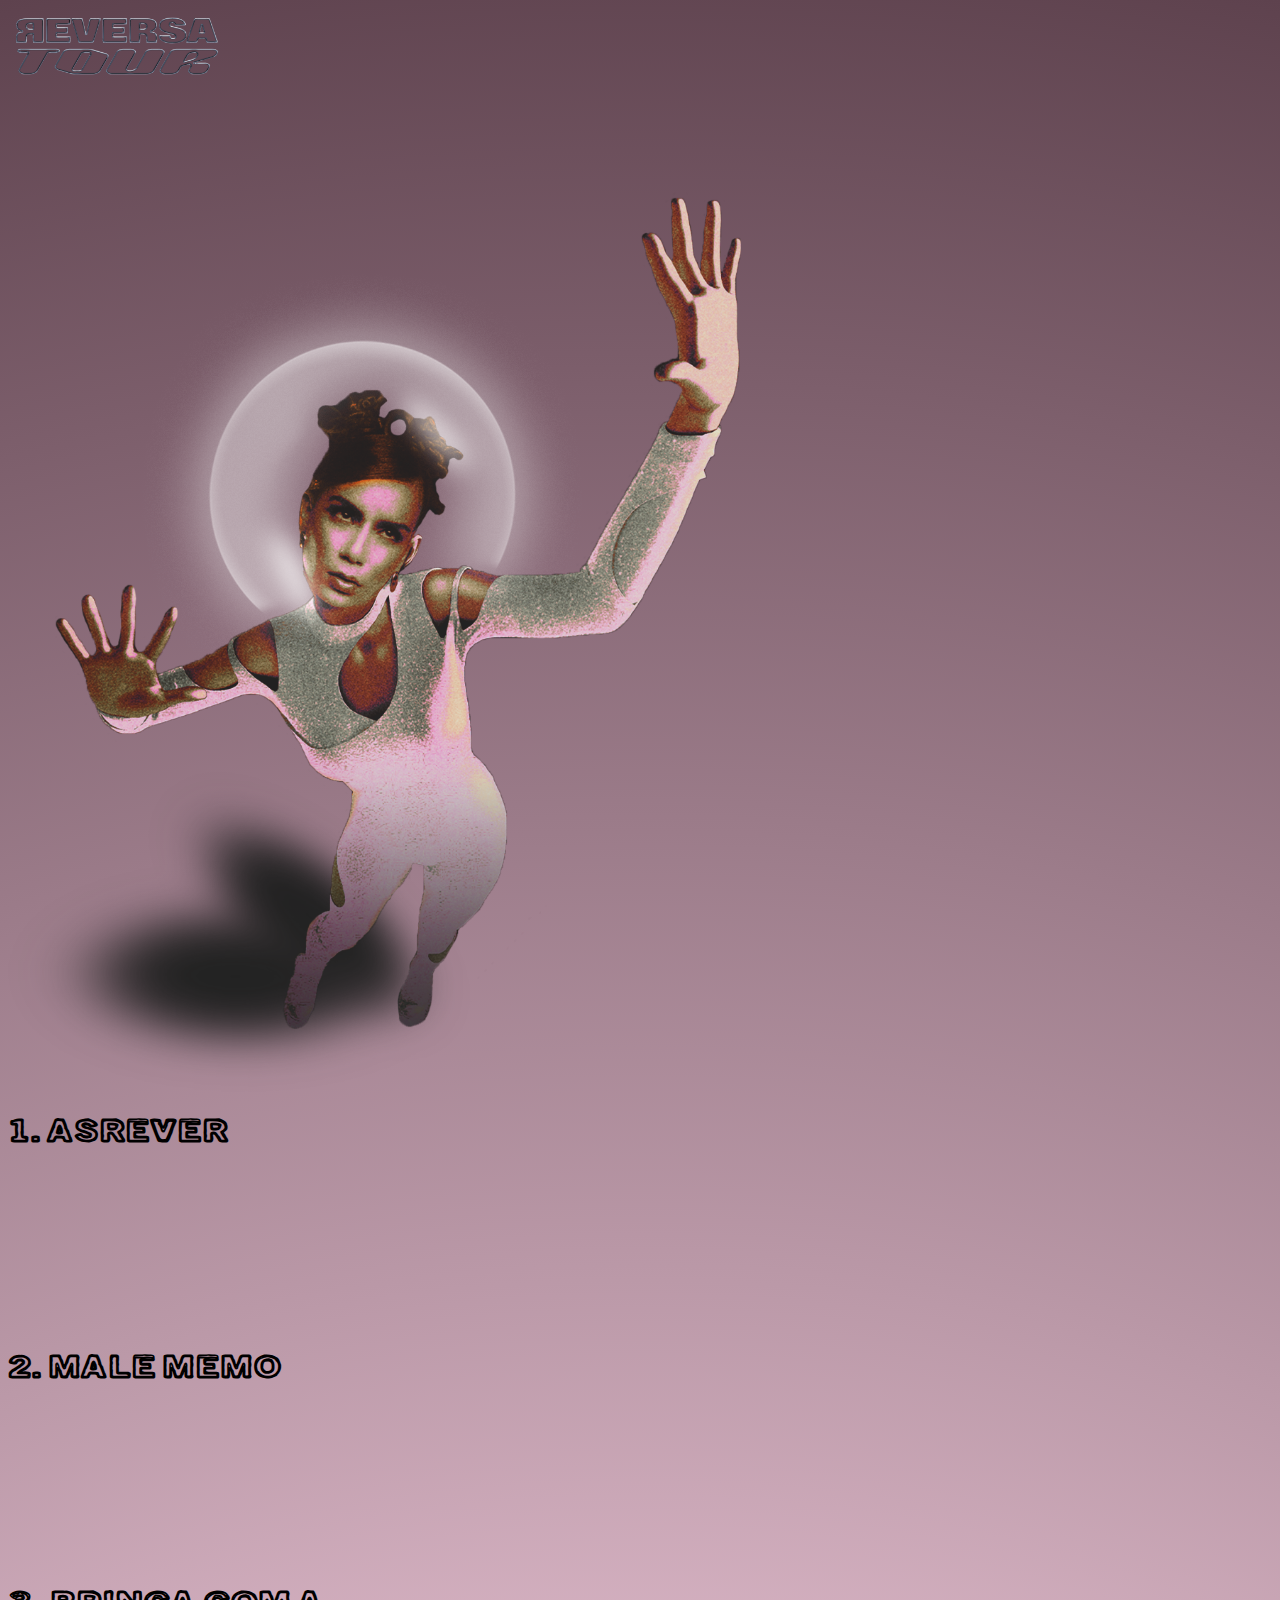
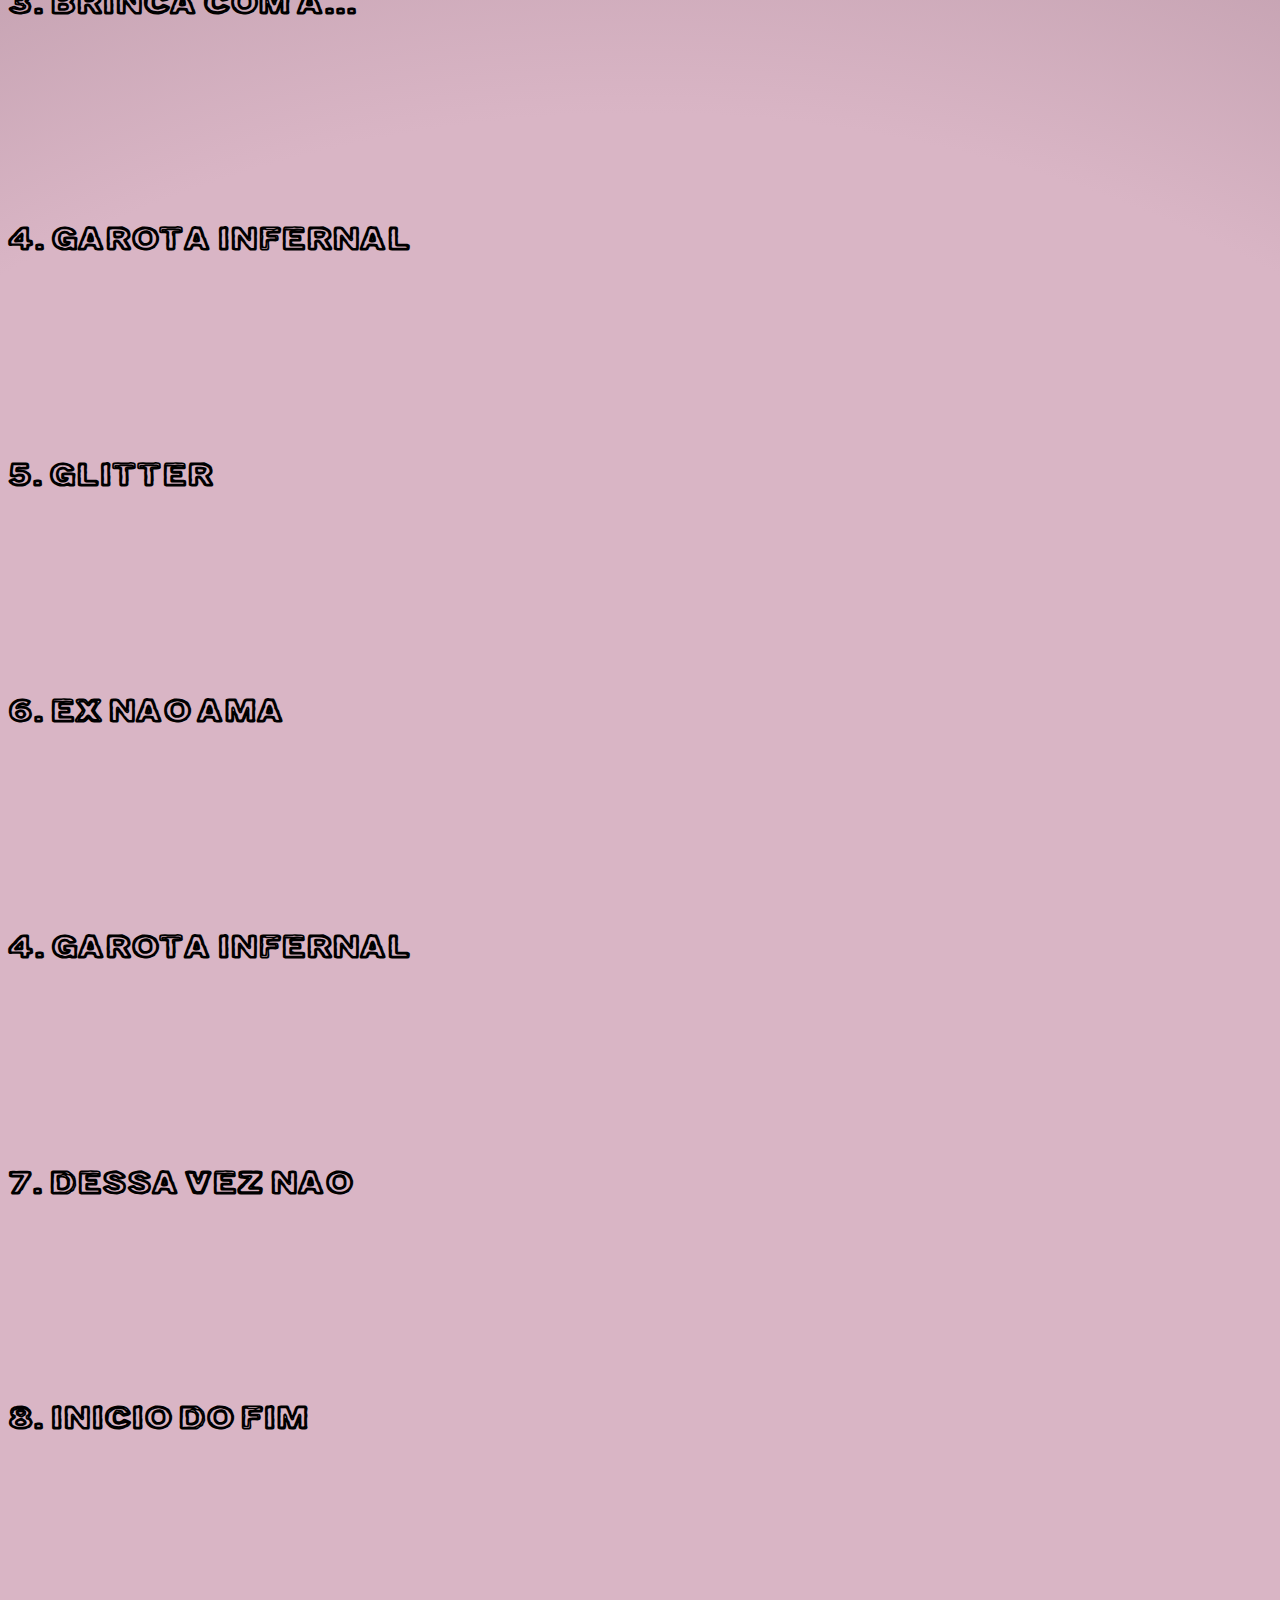
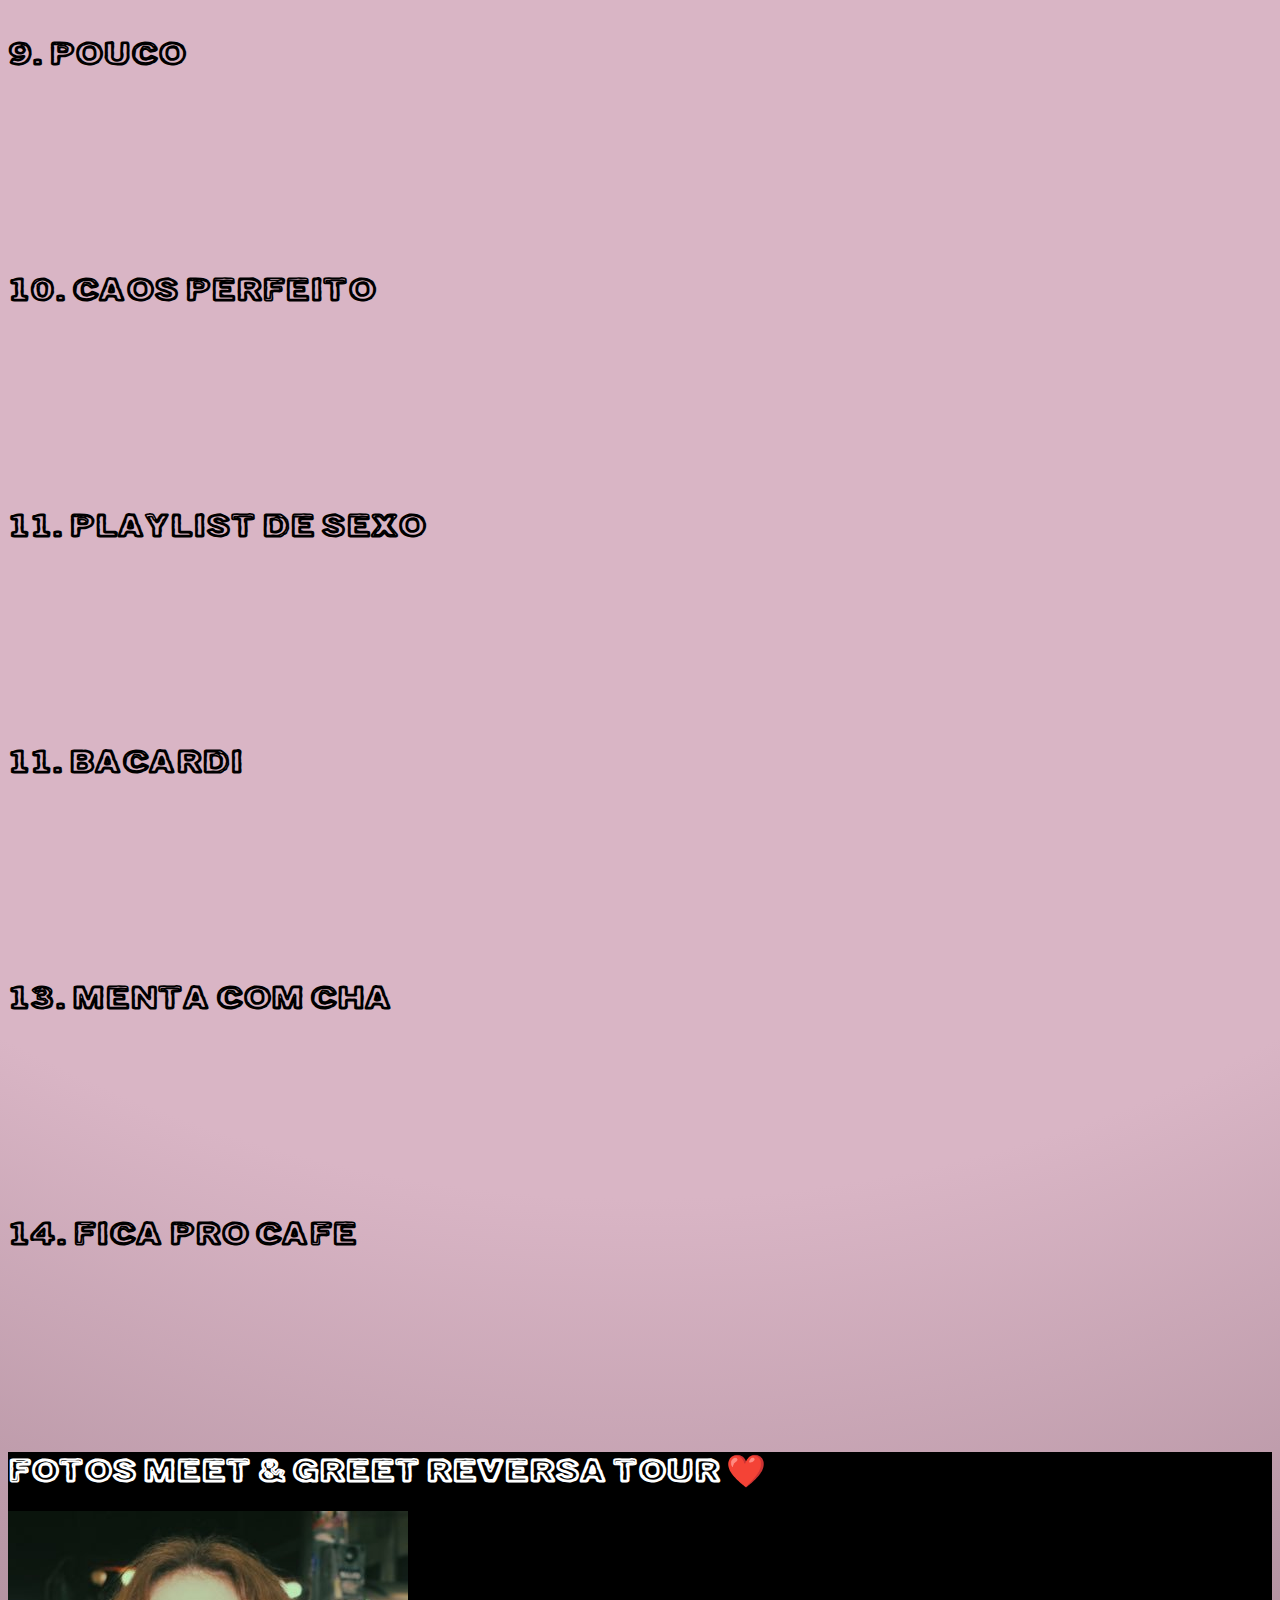
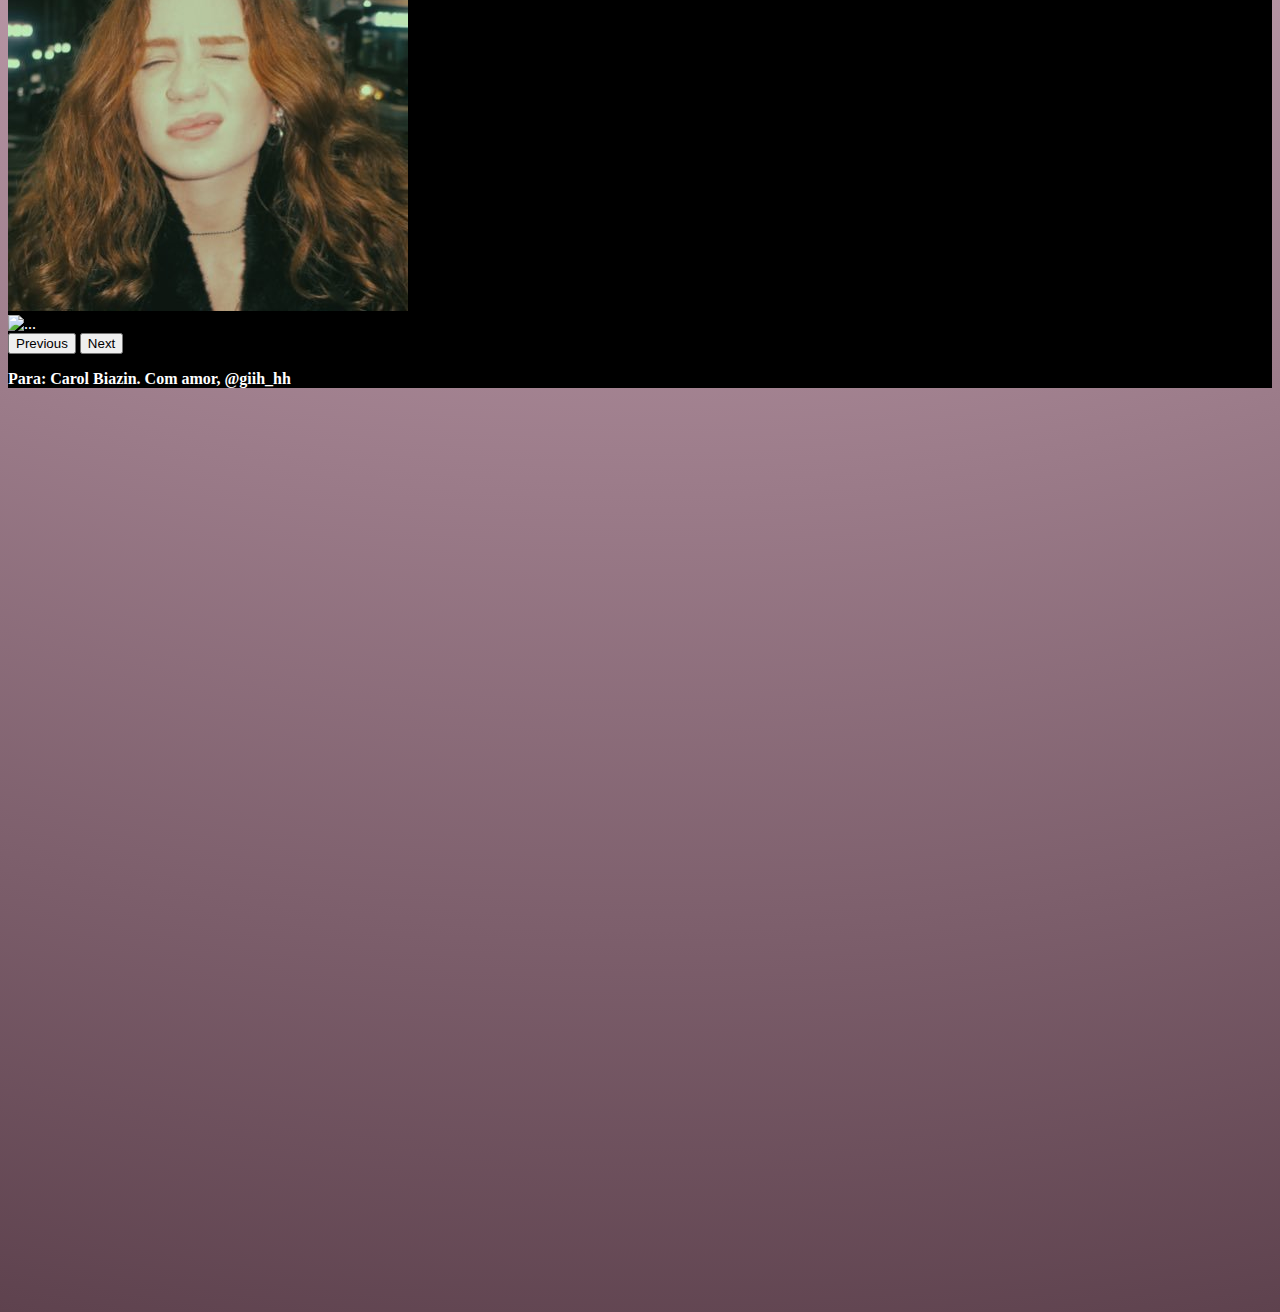
==== index.html @ 3167c4a8 "tirei o topo fixo" ====
<!DOCTYPE html>
<html lang="pt-br">
<head>
    <meta charset="UTF-8">
    <meta name="viewport" content="width=device-width, initial-scale=1.0">
    <link href="https://cdn.jsdelivr.net/npm/bootstrap@5.3.2/dist/css/bootstrap.min.css" rel="stylesheet" integrity="sha384-T3c6CoIi6uLrA9TneNEoa7RxnatzjcDSCmG1MXxSR1GAsXEV/Dwwykc2MPK8M2HN" crossorigin="anonymous">
    <link rel="stylesheet" href="style.css">
    <title>CAROL BIAZIN</title>
    <link rel="icon" type="image/x-icon" href="img/Pre-composicao-1_00239.png">

</head>
<body>
    <div class="container-fluid">

        <div class="navbar bg-gradient">
            <div class="container-fluid justify-content-center">
                <img src="img/LOGO_RVTOUR_TRANSPARENTE_final-1-e1685577017397-768x282.png" class="img-fluid" style="max-height: 80px" alt="REVERSA" >
            </div>
        </div>
        

        <div class="d-flex align-items-center justify-content-center" style="padding-top: 100px; height: 100vh;">
            <img src="img/carol_site_rvtour.png" class="img-fluid" style="max-width: 100%; max-height: 100%;" alt="carol biazin">
        </div>

        <div class="container  mt-5 text-start" style="max-width: 960px;">
            <div class="row">
                <div class="col mb-3">
                    <h1>1. ASREVER</h1>
                    <iframe style="border-radius:12px;" src="https://open.spotify.com/embed/track/2vMIl1mseznjvfBuMgxoJJ?utm_source=generator&theme=0" width="100%" height="152" frameBorder="0" allowfullscreen="" allow="autoplay; clipboard-write; encrypted-media; fullscreen; picture-in-picture" loading="lazy"></iframe>
                </div>
                <div class="col-12 mb-3">
                    <h1>2. MALE MEMO</h1>
                    <iframe style="border-radius:12px" src="https://open.spotify.com/embed/track/2RBgpZ7VODWZUjr0onXIzW?utm_source=generator&theme=0" width="100%" height="152" frameBorder="0" allowfullscreen="" allow="autoplay; clipboard-write; encrypted-media; fullscreen; picture-in-picture" loading="lazy"></iframe>
                </div>
                <div class="col-12 mb-3">
                    <h1>3. BRINCA COM A...</h1>
                    <iframe style="border-radius:12px" src="https://open.spotify.com/embed/track/0fW0QNKow94nOHezP07wrN?utm_source=generator&theme=0" width="100%" height="152" frameBorder="0" allowfullscreen="" allow="autoplay; clipboard-write; encrypted-media; fullscreen; picture-in-picture" loading="lazy"></iframe>
                </div>
                <div class="col-12 mb-3">
                    <h1>4. GAROTA INFERNAL</h1>
                    <iframe style="border-radius:12px" src="https://open.spotify.com/embed/track/3RVZdinoiX06DUKDhsD4Te?utm_source=generator&theme=0" width="100%" height="152" frameBorder="0" allowfullscreen="" allow="autoplay; clipboard-write; encrypted-media; fullscreen; picture-in-picture" loading="lazy"></iframe>
                </div>
                <div class="col-12 mb-3">
                    <h1>5. GLITTER</h1>
                    <iframe style="border-radius:12px" src="https://open.spotify.com/embed/track/49IWxqawFIOnmDjGigfQ3L?utm_source=generator&theme=0" width="100%" height="152" frameBorder="0" allowfullscreen="" allow="autoplay; clipboard-write; encrypted-media; fullscreen; picture-in-picture" loading="lazy"></iframe>
                </div>
                <div class="col-12 mb-3">
                    <h1>6. EX NAO AMA</h1>
                    <iframe style="border-radius:12px" src="https://open.spotify.com/embed/track/3RVZdinoiX06DUKDhsD4Te?utm_source=generator&theme=0" width="100%" height="152" frameBorder="0" allowfullscreen="" allow="autoplay; clipboard-write; encrypted-media; fullscreen; picture-in-picture" loading="lazy"></iframe>
                </div>
                <div class="col-12 mb-3">
                    <h1>4. GAROTA INFERNAL</h1>
                    <iframe style="border-radius:12px" src="https://open.spotify.com/embed/track/3RVZdinoiX06DUKDhsD4Te?utm_source=generator&theme=0" width="100%" height="152" frameBorder="0" allowfullscreen="" allow="autoplay; clipboard-write; encrypted-media; fullscreen; picture-in-picture" loading="lazy"></iframe>
                </div>
                <div class="col-12 mb-3">
                    <h1>7. DESSA VEZ NAO</h1>
                    <iframe style="border-radius:12px" src="https://open.spotify.com/embed/track/0T8YyXGfpPCwt3gjnwuurT?utm_source=generator&theme=0" width="100%" height="152" frameBorder="0" allowfullscreen="" allow="autoplay; clipboard-write; encrypted-media; fullscreen; picture-in-picture" loading="lazy"></iframe>
                </div>
                <div class="col-12 mb-3">
                    <h1>8. INICIO DO FIM</h1>
                    <iframe style="border-radius:12px" src="https://open.spotify.com/embed/track/1xJV8NLJOXS9X0gLw2KDqv?utm_source=generator&theme=0" width="100%" height="152" frameBorder="0" allowfullscreen="" allow="autoplay; clipboard-write; encrypted-media; fullscreen; picture-in-picture" loading="lazy"></iframe>
                </div>
                <div class="col-12 mb-3">
                    <h1>9. POUCO</h1>
                    <iframe style="border-radius:12px" src="https://open.spotify.com/embed/track/2XZyvG5l7bg7mWngGAXsKh?utm_source=generator&theme=0" width="100%" height="152" frameBorder="0" allowfullscreen="" allow="autoplay; clipboard-write; encrypted-media; fullscreen; picture-in-picture" loading="lazy"></iframe>
                </div>
                <div class="col-12 mb-3">
                    <h1>10. CAOS PERFEITO</h1>
                    <iframe style="border-radius:12px" src="https://open.spotify.com/embed/track/3Bcxim7OByoaSnUdkzn0yn?utm_source=generator&theme=0" width="100%" height="152" frameBorder="0" allowfullscreen="" allow="autoplay; clipboard-write; encrypted-media; fullscreen; picture-in-picture" loading="lazy"></iframe>
                </div>
                <div class="col-12 mb-3">
                    <h1>11. PLAYLIST DE SEXO</h1>
                    <iframe style="border-radius:12px" src="https://open.spotify.com/embed/track/4lxDwxNxvod11PZzYMPcmw?utm_source=generator&theme=0" width="100%" height="152" frameBorder="0" allowfullscreen="" allow="autoplay; clipboard-write; encrypted-media; fullscreen; picture-in-picture" loading="lazy"></iframe>
                </div>
                <div class="col-12 mb-3">
                    <h1>11. BACARDI</h1>
                    <iframe style="border-radius:12px" src="https://open.spotify.com/embed/track/69pKk61wd9HIuOqYf9y9ev?utm_source=generator&theme=0" width="100%" height="152" frameBorder="0" allowfullscreen="" allow="autoplay; clipboard-write; encrypted-media; fullscreen; picture-in-picture" loading="lazy"></iframe>
                </div>
                <div class="col-12 mb-3">
                    <h1>13. MENTA COM CHA</h1>
                    <iframe style="border-radius:12px" src="https://open.spotify.com/embed/track/6eIH1kXMmK1jcc1H2P5YF2?utm_source=generator&theme=0" width="100%" height="152" frameBorder="0" allowfullscreen="" allow="autoplay; clipboard-write; encrypted-media; fullscreen; picture-in-picture" loading="lazy"></iframe>
                </div>
                <div class="col-12 mb-3">
                    <h1>14. FICA PRO CAFE</h1>
                    <iframe  style="border-radius:12px" src="https://open.spotify.com/embed/track/6iqhDyaxt73r9hXiqKxoly?utm_source=generator&theme=0" width="100%" height="152" frameBorder="0" allowfullscreen="" allow="autoplay; clipboard-write; encrypted-media; fullscreen; picture-in-picture" loading="lazy"></iframe>
                </div>
            </div> 
        </div>
    </div>

    <div class="agradecimentos text-center">
        <a href="meetgreet.html" target="_blank"><h1>FOTOS MEET & GREET REVERSA TOUR ❤️</h1>
        <div id="carouselExampleFade" class="carousel slide carousel-fade">
            <div class="carousel-inner">
              <div class="carousel-item active">
                <img src="img/I4YWjv5P_400x400.jpg" class="d-block w-100" style="" alt="...">
              </div>
              <div class="carousel-item">
                <img src="..." class="d-block w-100" alt="...">
              </div>
            </div>
            <button class="carousel-control-prev" type="button" data-bs-target="#carouselExampleFade" data-bs-slide="prev">
              <span class="carousel-control-prev-icon" aria-hidden="true"></span>
              <span class="visually-hidden">Previous</span>
            </button>
            <button class="carousel-control-next" type="button" data-bs-target="#carouselExampleFade" data-bs-slide="next">
              <span class="carousel-control-next-icon" aria-hidden="true"></span>
              <span class="visually-hidden">Next</span>
            </button>
          </div>
        </a>
        <p>Para: Carol Biazin. Com amor, @giih_hh</p>
    </div>


    <div class="align-items-center justify-content-center" style="min-height: 100vh;">
        <img src="img/Pre-composicao-1_00239.png" alt="carol" class="img-fluid elemento">
    </div>

    <script>
        function fadeOutElement() {
            const elemento = document.querySelector('.elemento');
            elemento.style.opacity = 0; // Defina a opacidade inicial para 0 (totalmente invisível)

            setTimeout(() => {
                elemento.style.display = 'none'; // Faça o elemento desaparecer removendo-o do fluxo do documento
            }, 1000); // 2000ms (2 segundos) de espera antes de restaurar a opacidade
        }

        setTimeout(fadeOutElement, 0); // Inicie a animação quando a página for carregada


    </script>
    <script src="https://code.jquery.com/jquery-3.2.1.slim.min.js"></script>
    <script src="https://maxcdn.bootstrapcdn.com/bootstrap/4.0.0/js/bootstrap.min.js"></script>
</body>
</html>
---- style.css ----
@charset "UTF-8";
 

.elemento {
    opacity: 1;
    transition: opacity 1s;
    position: absolute;
    top: 50%;
    left: 50%;
    transform: translate(-50%, -50%);
}


body {
    background: rgb(217,181,197);
    background: radial-gradient(circle, rgba(217,181,197,1) 43%, rgba(94,66,78,1) 100%);
}

::-webkit-scrollbar { /*esconde a scroll bar*/
    width: 0;
    background: transparent;
}

.agradecimentos {
    background-color: black;
}

.agradecimentos > h1 {
    font-family: 'Zeb';
}

.agradecimentos > p {
    font-weight: bolder;
}




.col > p, h1 {
    font-family: 'Torsai';
}

.agradecimentos > p {
    color: white;
}

a {
    text-decoration: none;
    color: white;
}

@font-face {
    font-family: 'Torsai';
    src: url(fonts/Torstai\ perjantai.ttf);
}

@font-face {
    font-family: 'Zeb';
    src: url(fonts/Zebulon\ Condensed\ Bold.otf);
}
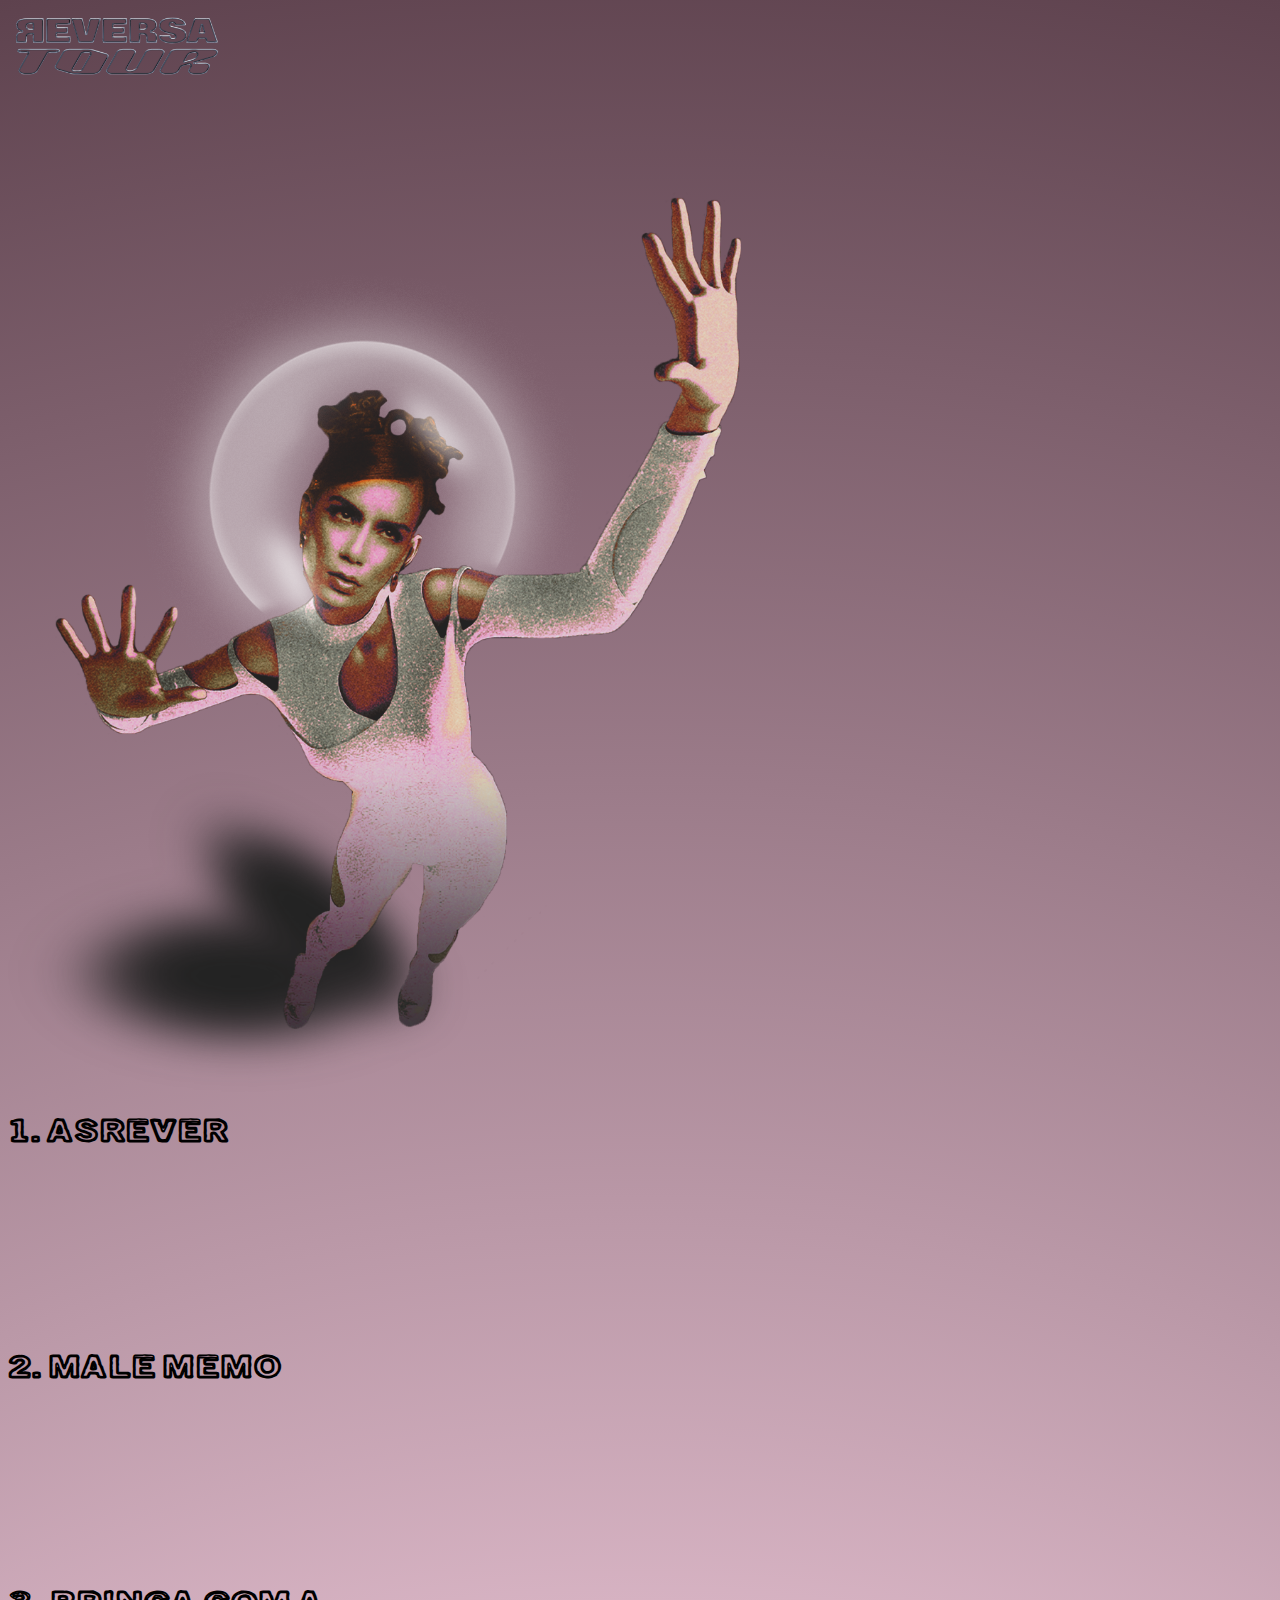
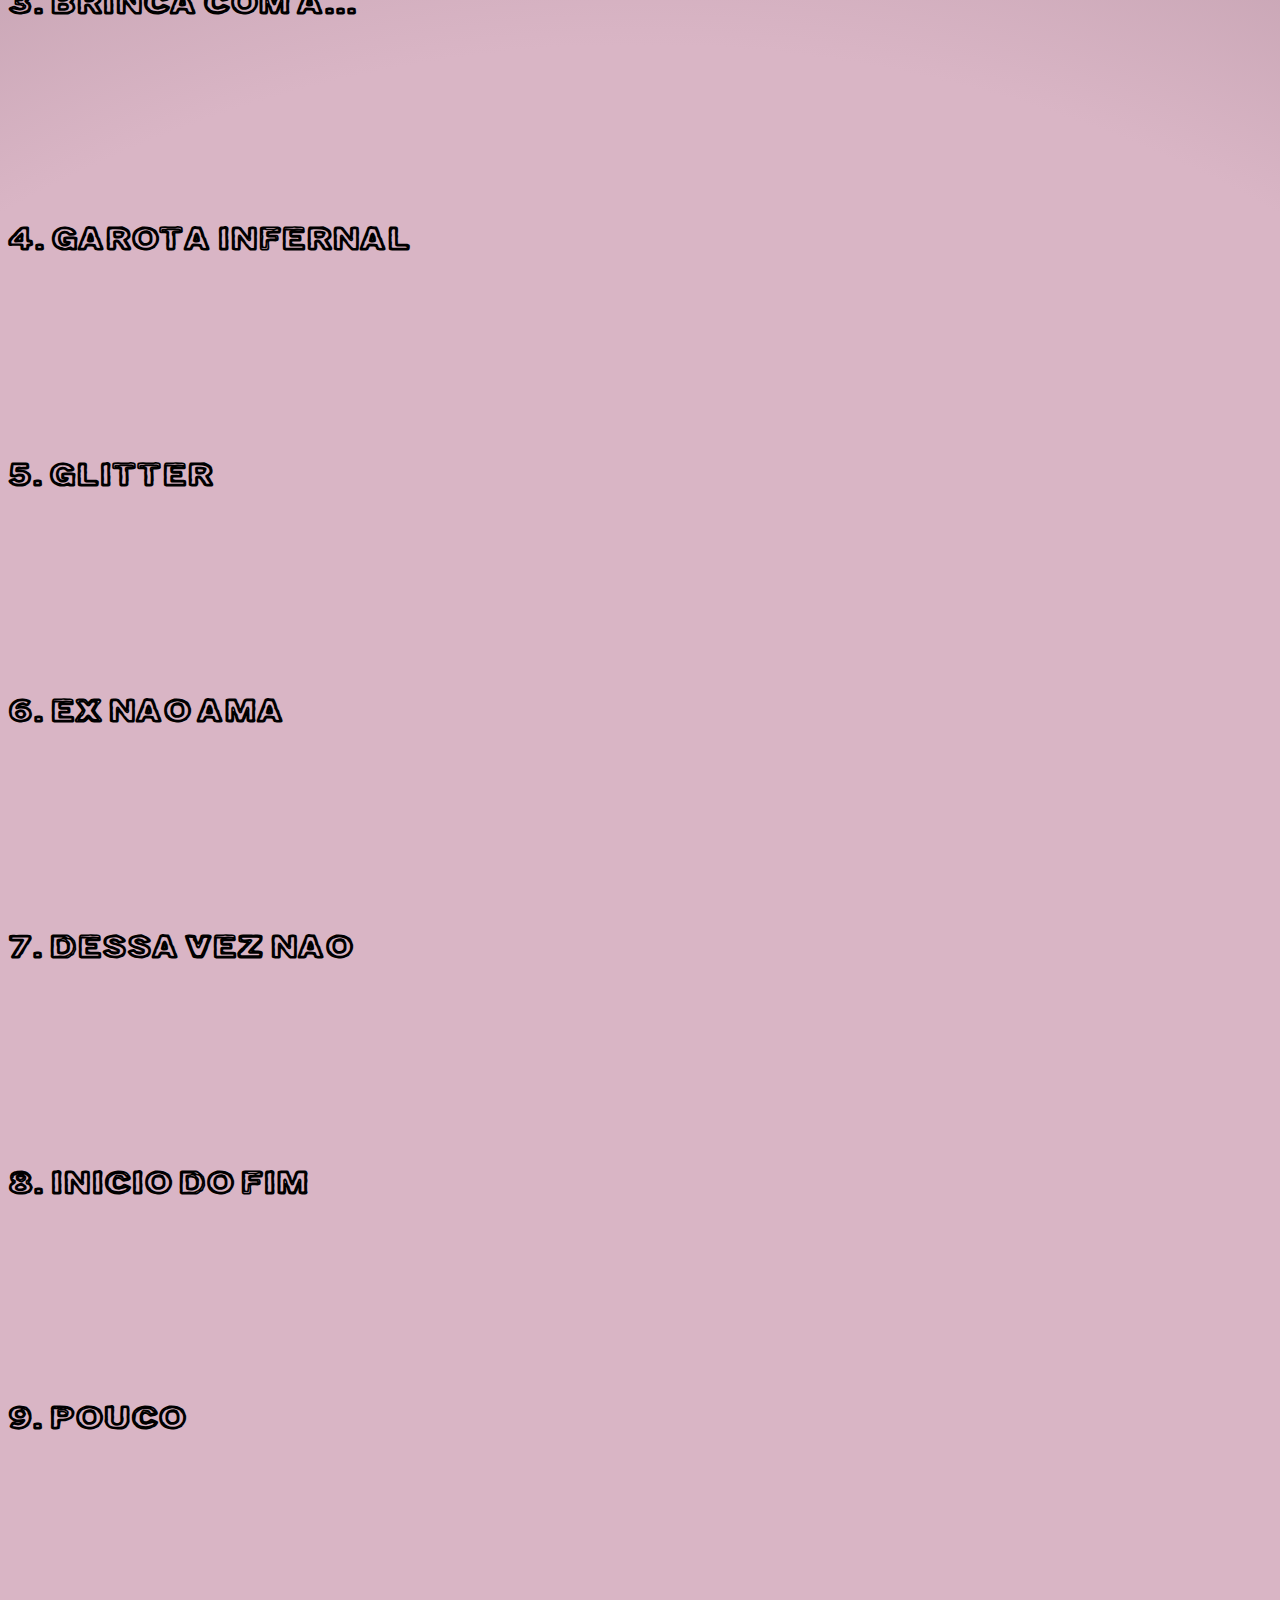
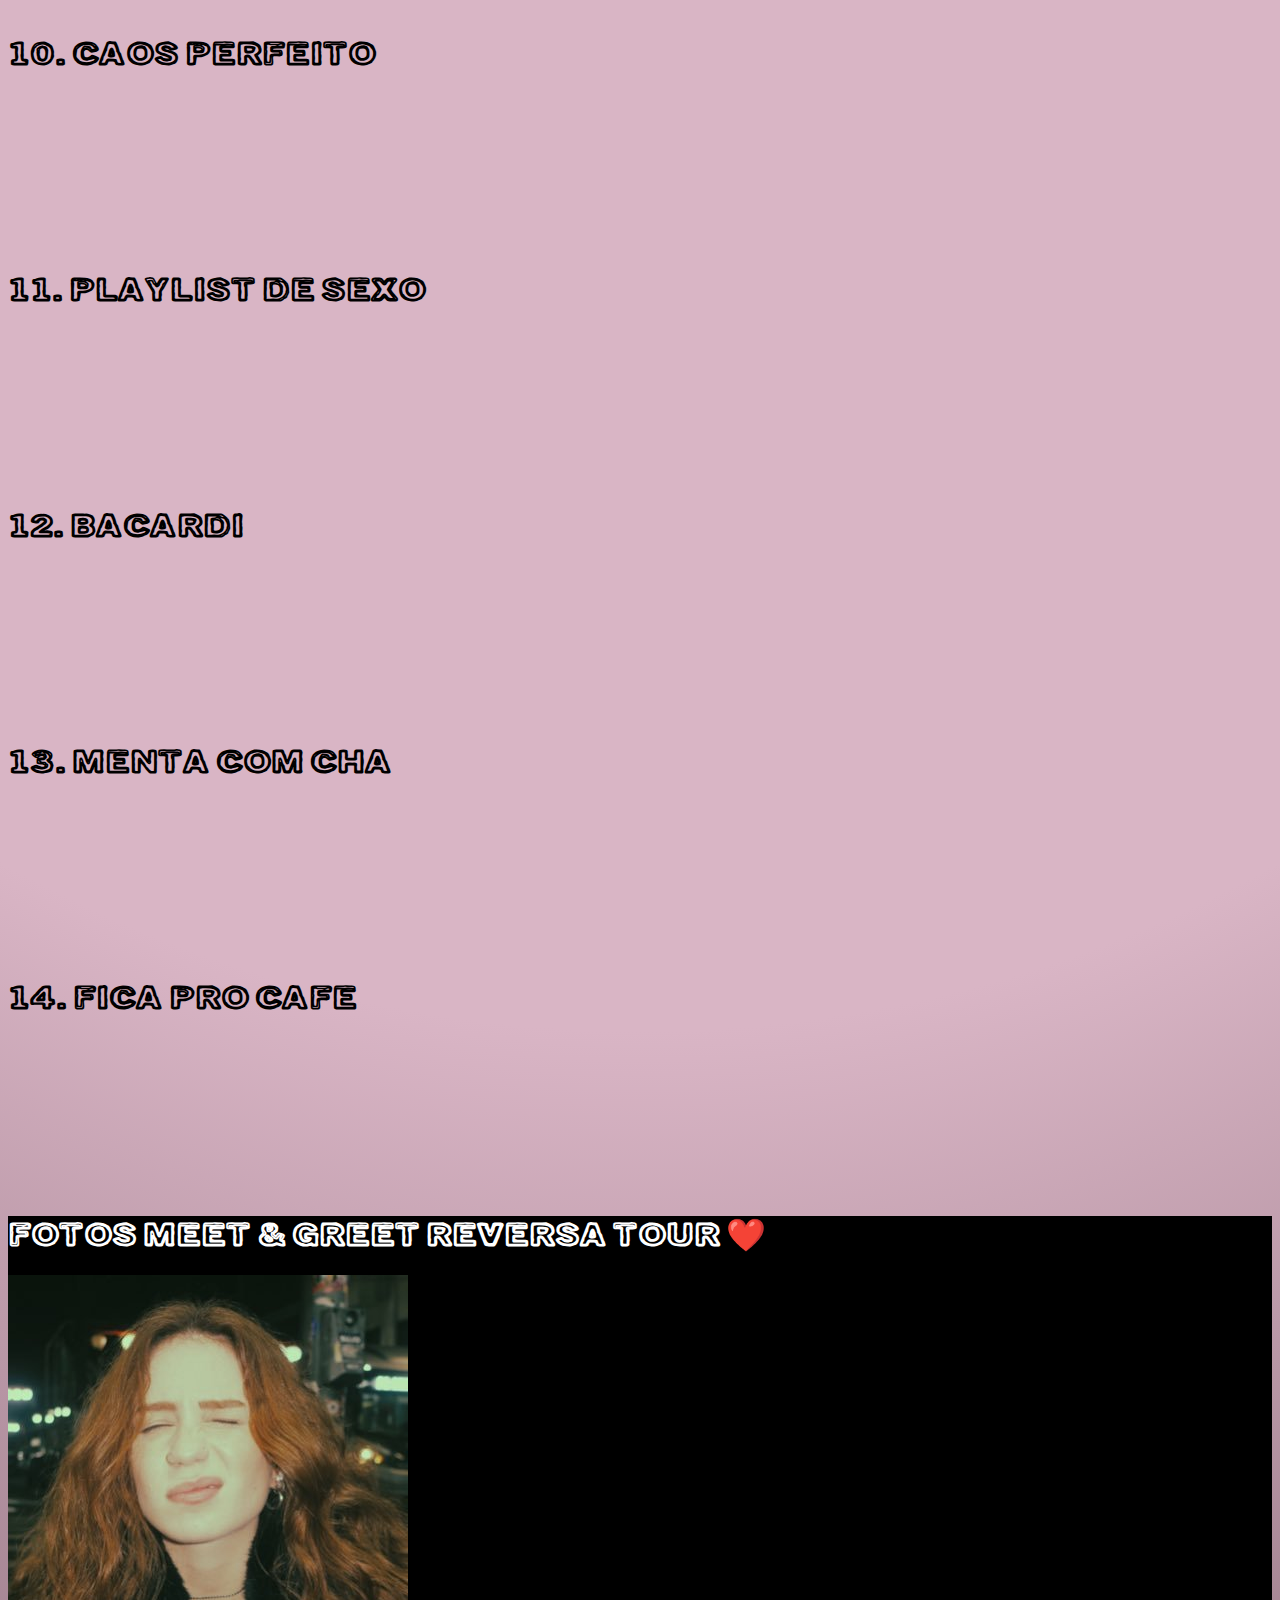
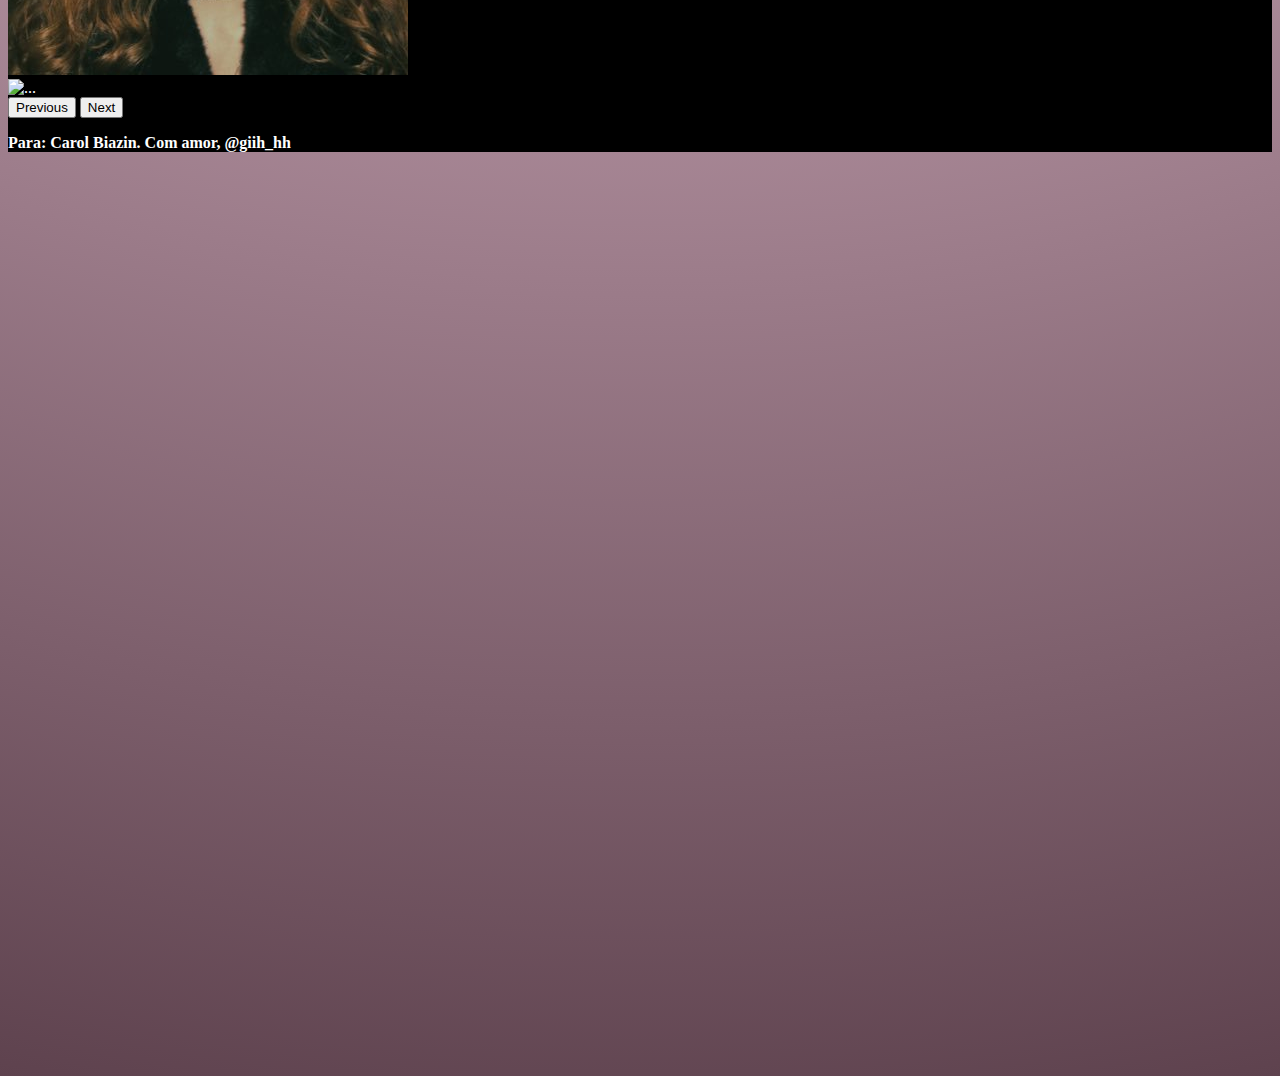
==== commit 2a67a164: "resolvi algumas duplicações" ====
--- a/index.html
+++ b/index.html
@@ -10,15 +10,13 @@
 
 </head>
 <body>
+
+    <div class="navbar bg-gradient">
+        <div class="container-fluid justify-content-center">
+            <img src="img/LOGO_RVTOUR_TRANSPARENTE_final-1-e1685577017397-768x282.png" class="img-fluid" style="max-height: 80px" alt="REVERSA" >
+        </div>
+    </div>
     <div class="container-fluid">
-
-        <div class="navbar bg-gradient">
-            <div class="container-fluid justify-content-center">
-                <img src="img/LOGO_RVTOUR_TRANSPARENTE_final-1-e1685577017397-768x282.png" class="img-fluid" style="max-height: 80px" alt="REVERSA" >
-            </div>
-        </div>
-        
-
         <div class="d-flex align-items-center justify-content-center" style="padding-top: 100px; height: 100vh;">
             <img src="img/carol_site_rvtour.png" class="img-fluid" style="max-width: 100%; max-height: 100%;" alt="carol biazin">
         </div>
@@ -50,10 +48,6 @@
                     <iframe style="border-radius:12px" src="https://open.spotify.com/embed/track/3RVZdinoiX06DUKDhsD4Te?utm_source=generator&theme=0" width="100%" height="152" frameBorder="0" allowfullscreen="" allow="autoplay; clipboard-write; encrypted-media; fullscreen; picture-in-picture" loading="lazy"></iframe>
                 </div>
                 <div class="col-12 mb-3">
-                    <h1>4. GAROTA INFERNAL</h1>
-                    <iframe style="border-radius:12px" src="https://open.spotify.com/embed/track/3RVZdinoiX06DUKDhsD4Te?utm_source=generator&theme=0" width="100%" height="152" frameBorder="0" allowfullscreen="" allow="autoplay; clipboard-write; encrypted-media; fullscreen; picture-in-picture" loading="lazy"></iframe>
-                </div>
-                <div class="col-12 mb-3">
                     <h1>7. DESSA VEZ NAO</h1>
                     <iframe style="border-radius:12px" src="https://open.spotify.com/embed/track/0T8YyXGfpPCwt3gjnwuurT?utm_source=generator&theme=0" width="100%" height="152" frameBorder="0" allowfullscreen="" allow="autoplay; clipboard-write; encrypted-media; fullscreen; picture-in-picture" loading="lazy"></iframe>
                 </div>
@@ -74,7 +68,7 @@
                     <iframe style="border-radius:12px" src="https://open.spotify.com/embed/track/4lxDwxNxvod11PZzYMPcmw?utm_source=generator&theme=0" width="100%" height="152" frameBorder="0" allowfullscreen="" allow="autoplay; clipboard-write; encrypted-media; fullscreen; picture-in-picture" loading="lazy"></iframe>
                 </div>
                 <div class="col-12 mb-3">
-                    <h1>11. BACARDI</h1>
+                    <h1>12. BACARDI</h1>
                     <iframe style="border-radius:12px" src="https://open.spotify.com/embed/track/69pKk61wd9HIuOqYf9y9ev?utm_source=generator&theme=0" width="100%" height="152" frameBorder="0" allowfullscreen="" allow="autoplay; clipboard-write; encrypted-media; fullscreen; picture-in-picture" loading="lazy"></iframe>
                 </div>
                 <div class="col-12 mb-3">
@@ -87,32 +81,30 @@
                 </div>
             </div> 
         </div>
+        <div class="agradecimentos text-center">
+            <a href="meetgreet.html" target="_blank"><h1>FOTOS MEET & GREET REVERSA TOUR ❤️</h1>
+            <div id="carouselExampleFade" class="carousel slide carousel-fade">
+                <div class="carousel-inner">
+                  <div class="carousel-item active">
+                    <img src="img/I4YWjv5P_400x400.jpg" class="d-block w-100" style="" alt="...">
+                  </div>
+                  <div class="carousel-item">
+                    <img src="..." class="d-block w-100" alt="...">
+                  </div>
+                </div>
+                <button class="carousel-control-prev" type="button" data-bs-target="#carouselExampleFade" data-bs-slide="prev">
+                  <span class="carousel-control-prev-icon" aria-hidden="true"></span>
+                  <span class="visually-hidden">Previous</span>
+                </button>
+                <button class="carousel-control-next" type="button" data-bs-target="#carouselExampleFade" data-bs-slide="next">
+                  <span class="carousel-control-next-icon" aria-hidden="true"></span>
+                  <span class="visually-hidden">Next</span>
+                </button>
+              </div>
+            </a>
+            <p>Para: Carol Biazin. Com amor, @giih_hh</p>
+        </div>
     </div>
-
-    <div class="agradecimentos text-center">
-        <a href="meetgreet.html" target="_blank"><h1>FOTOS MEET & GREET REVERSA TOUR ❤️</h1>
-        <div id="carouselExampleFade" class="carousel slide carousel-fade">
-            <div class="carousel-inner">
-              <div class="carousel-item active">
-                <img src="img/I4YWjv5P_400x400.jpg" class="d-block w-100" style="" alt="...">
-              </div>
-              <div class="carousel-item">
-                <img src="..." class="d-block w-100" alt="...">
-              </div>
-            </div>
-            <button class="carousel-control-prev" type="button" data-bs-target="#carouselExampleFade" data-bs-slide="prev">
-              <span class="carousel-control-prev-icon" aria-hidden="true"></span>
-              <span class="visually-hidden">Previous</span>
-            </button>
-            <button class="carousel-control-next" type="button" data-bs-target="#carouselExampleFade" data-bs-slide="next">
-              <span class="carousel-control-next-icon" aria-hidden="true"></span>
-              <span class="visually-hidden">Next</span>
-            </button>
-          </div>
-        </a>
-        <p>Para: Carol Biazin. Com amor, @giih_hh</p>
-    </div>
-
 
     <div class="align-items-center justify-content-center" style="min-height: 100vh;">
         <img src="img/Pre-composicao-1_00239.png" alt="carol" class="img-fluid elemento">
--- a/style.css
+++ b/style.css
@@ -33,9 +33,6 @@
     font-weight: bolder;
 }
 
-
-
-
 .col > p, h1 {
     font-family: 'Torsai';
 }
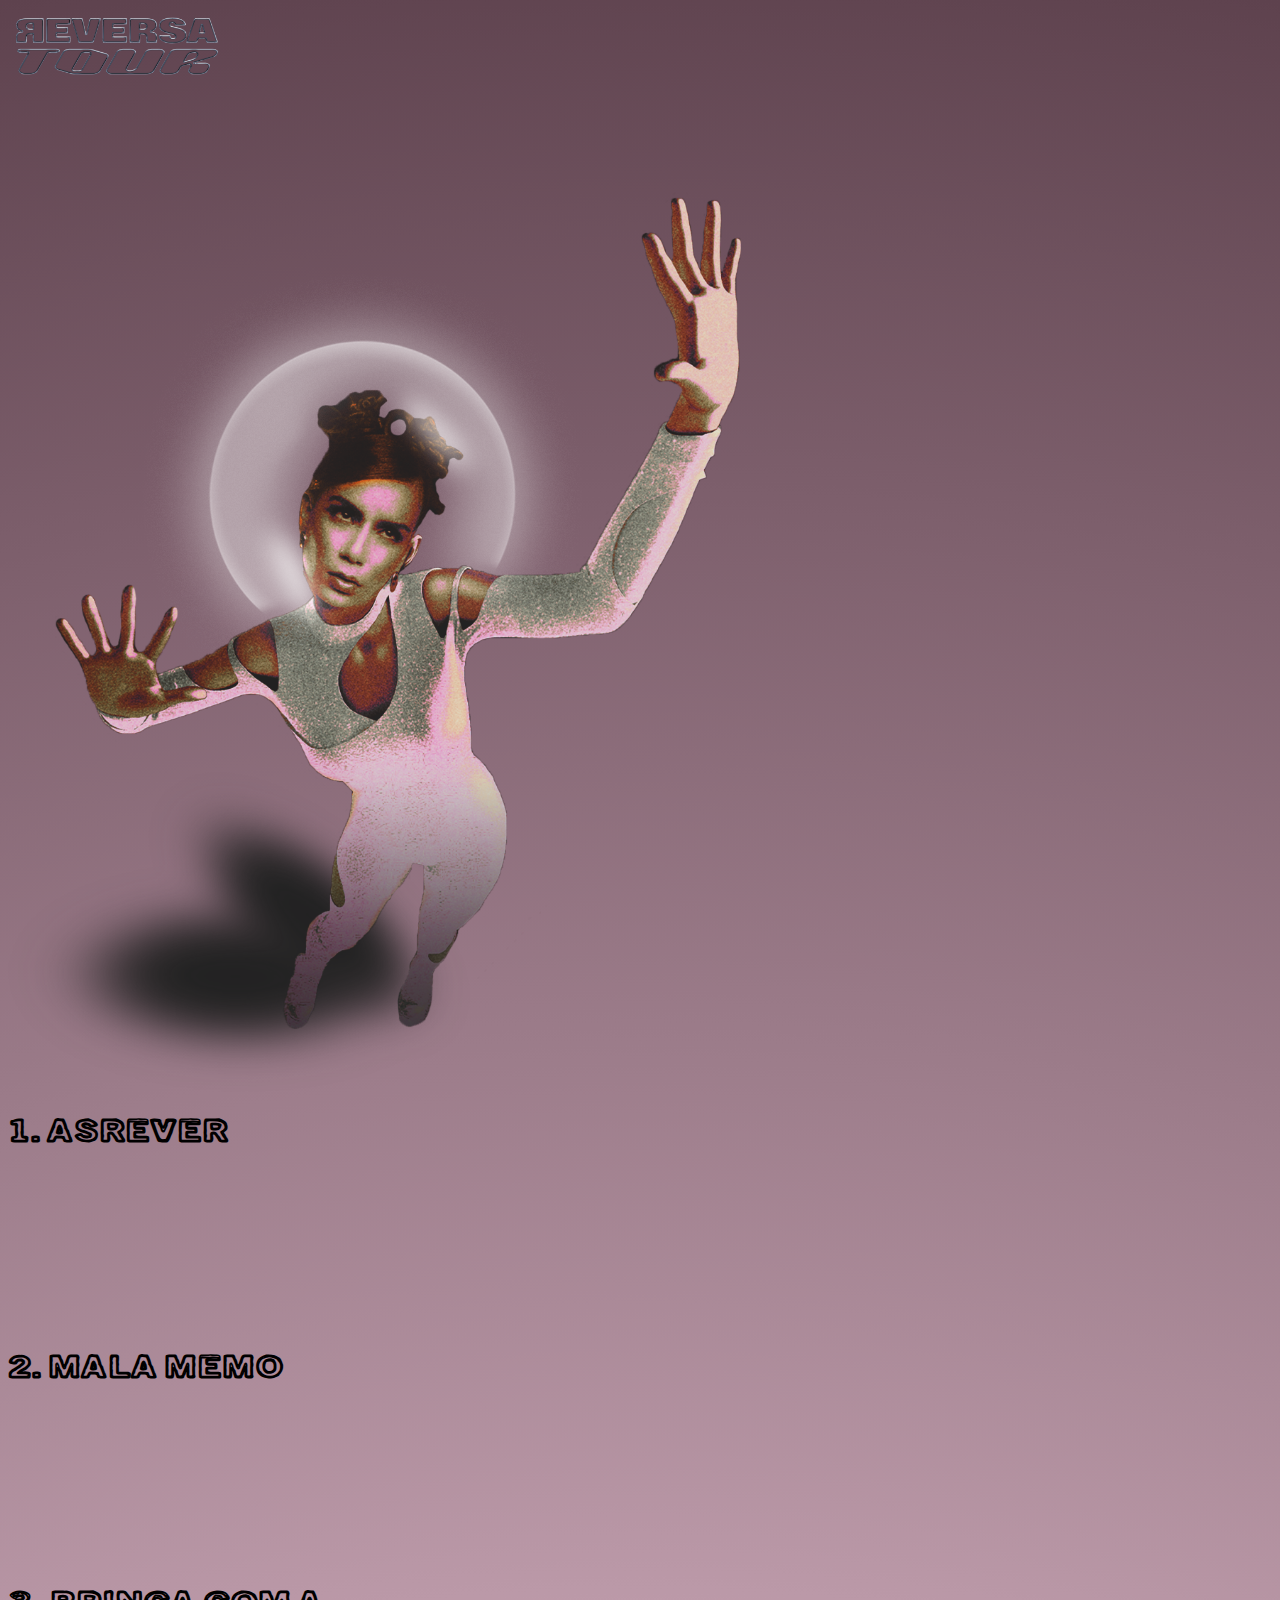
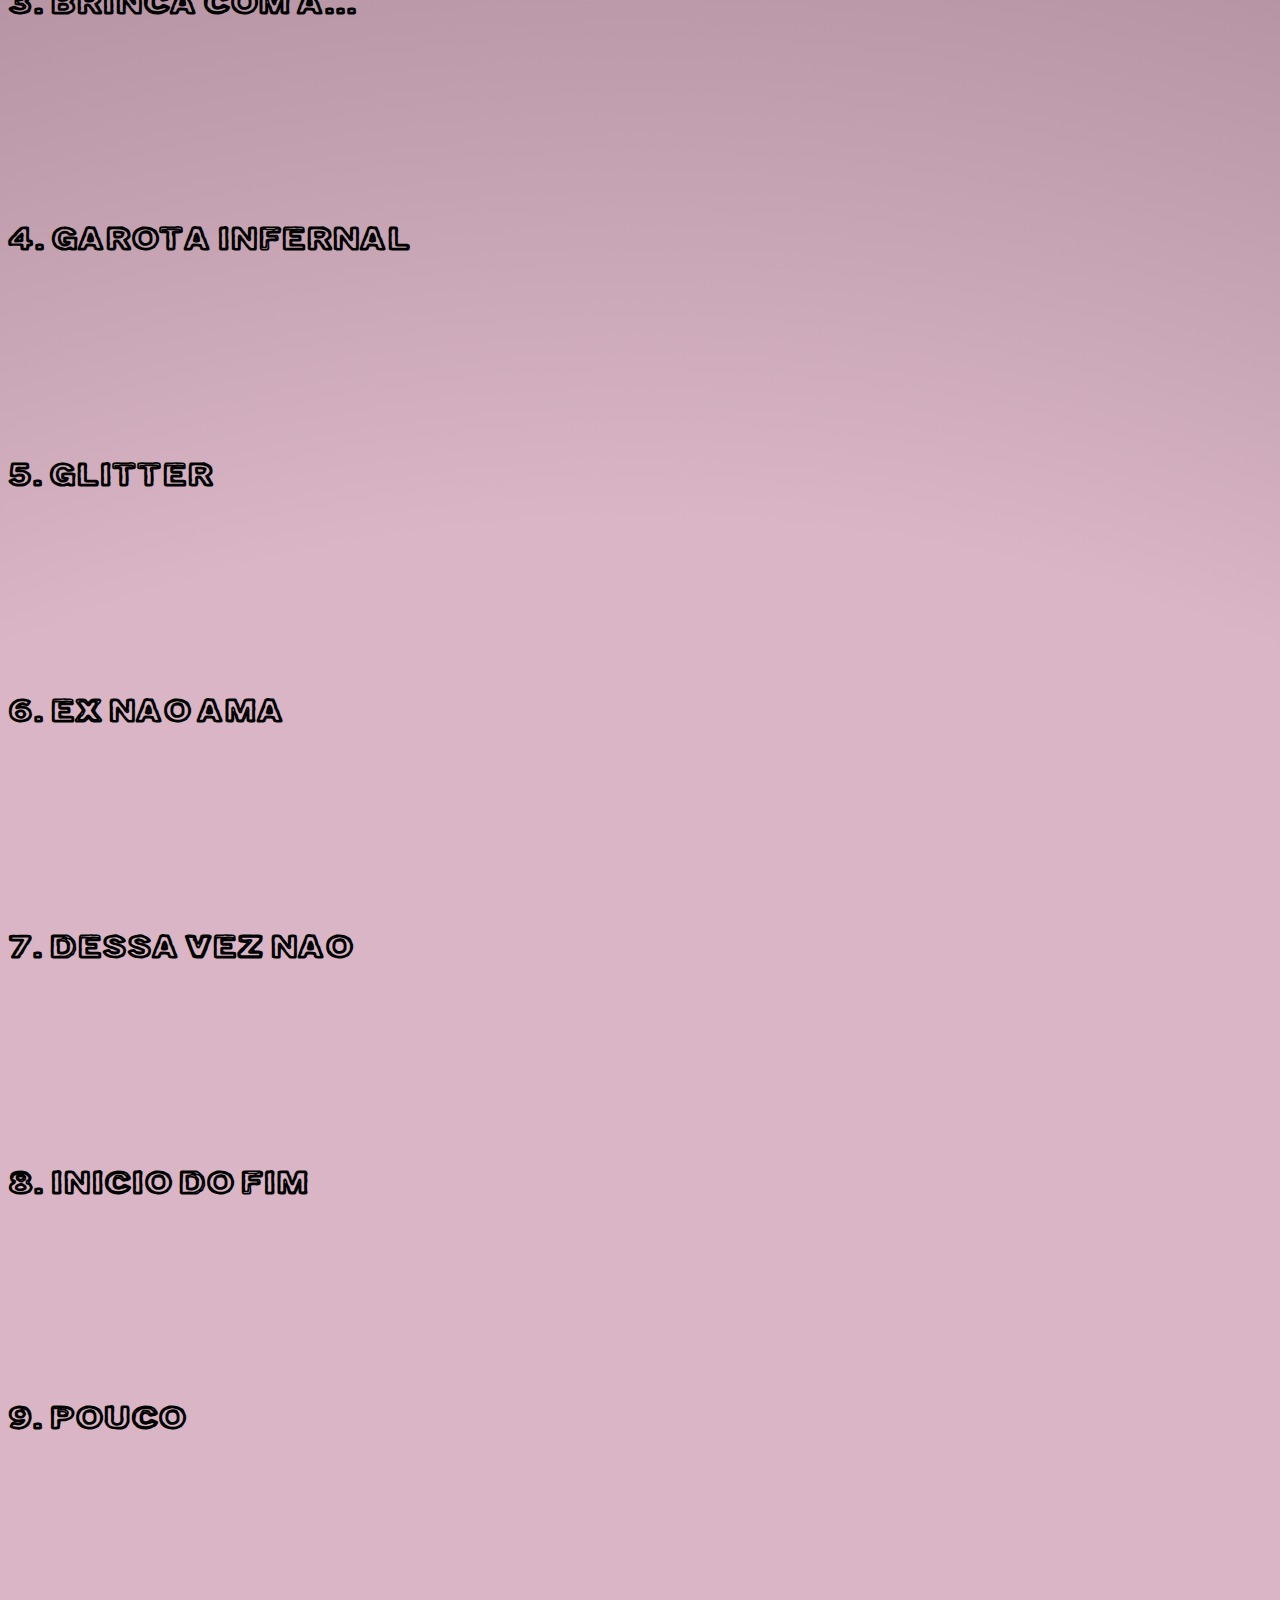
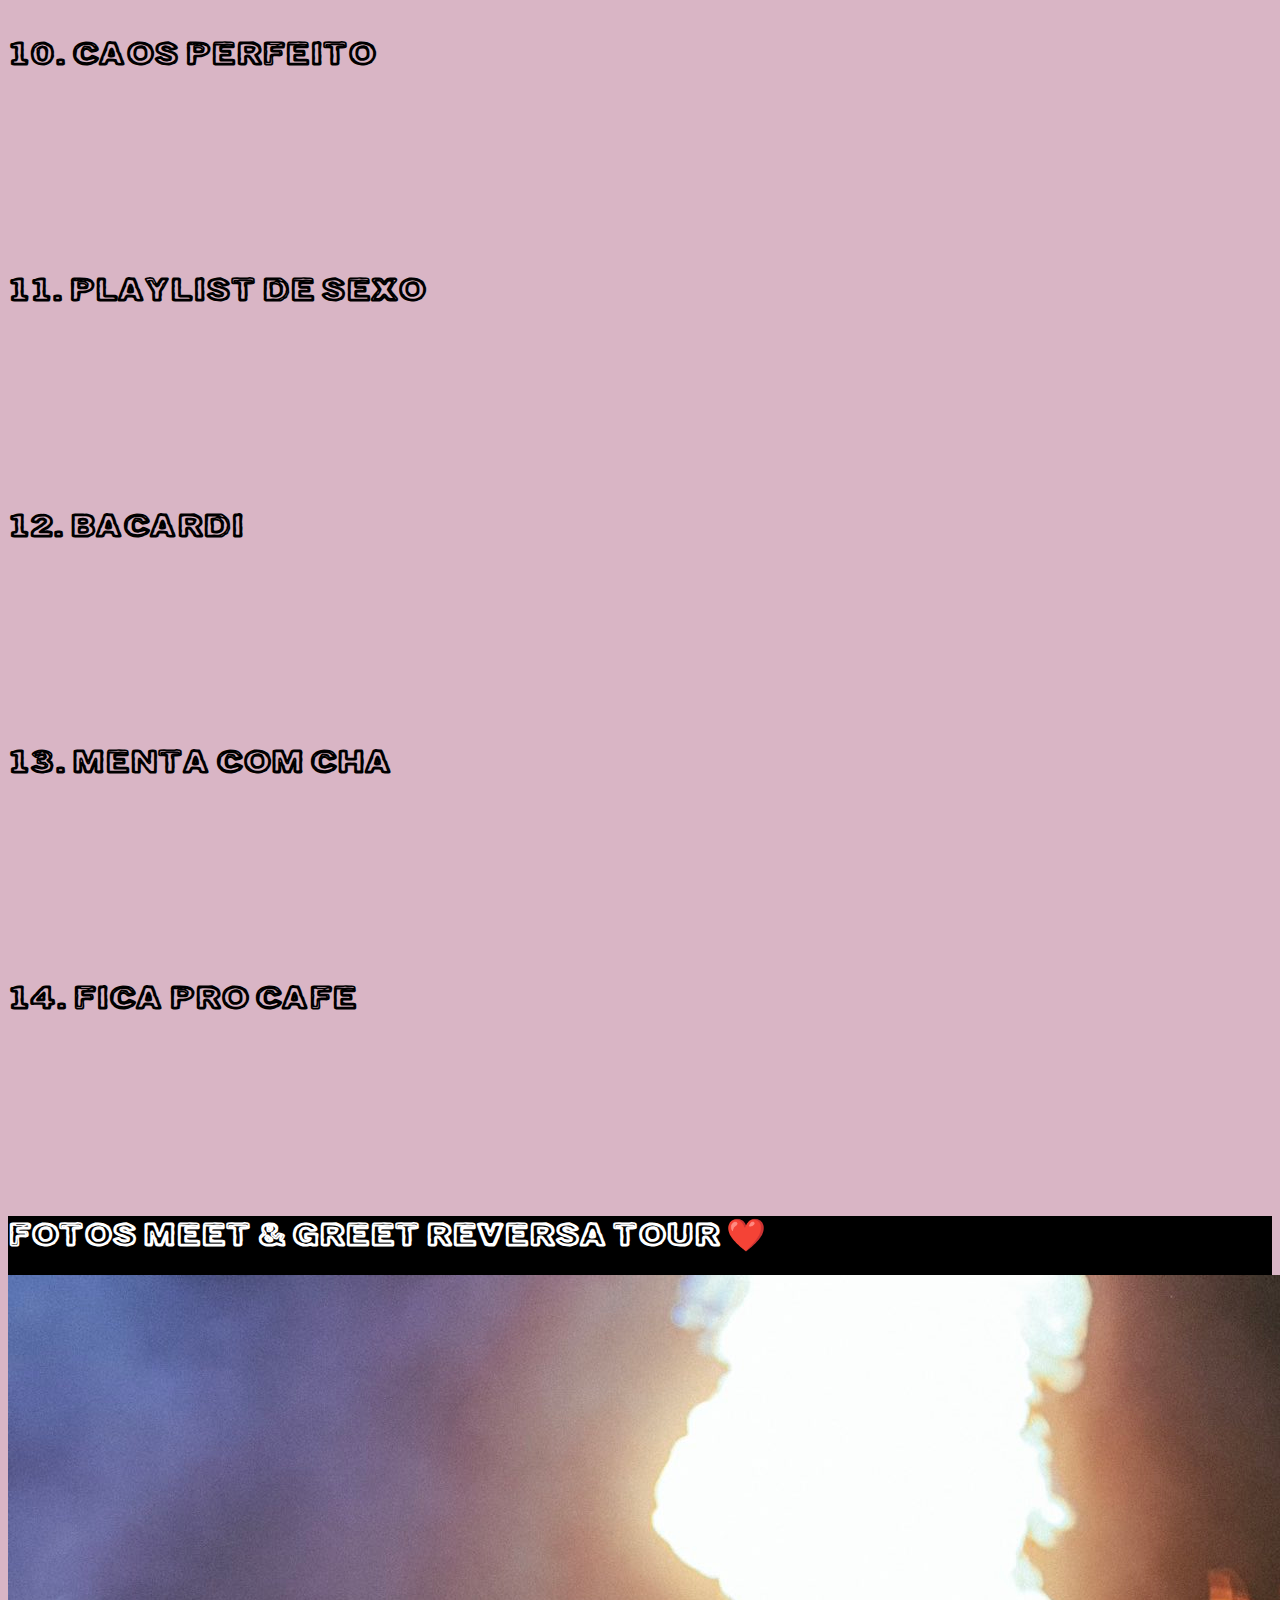
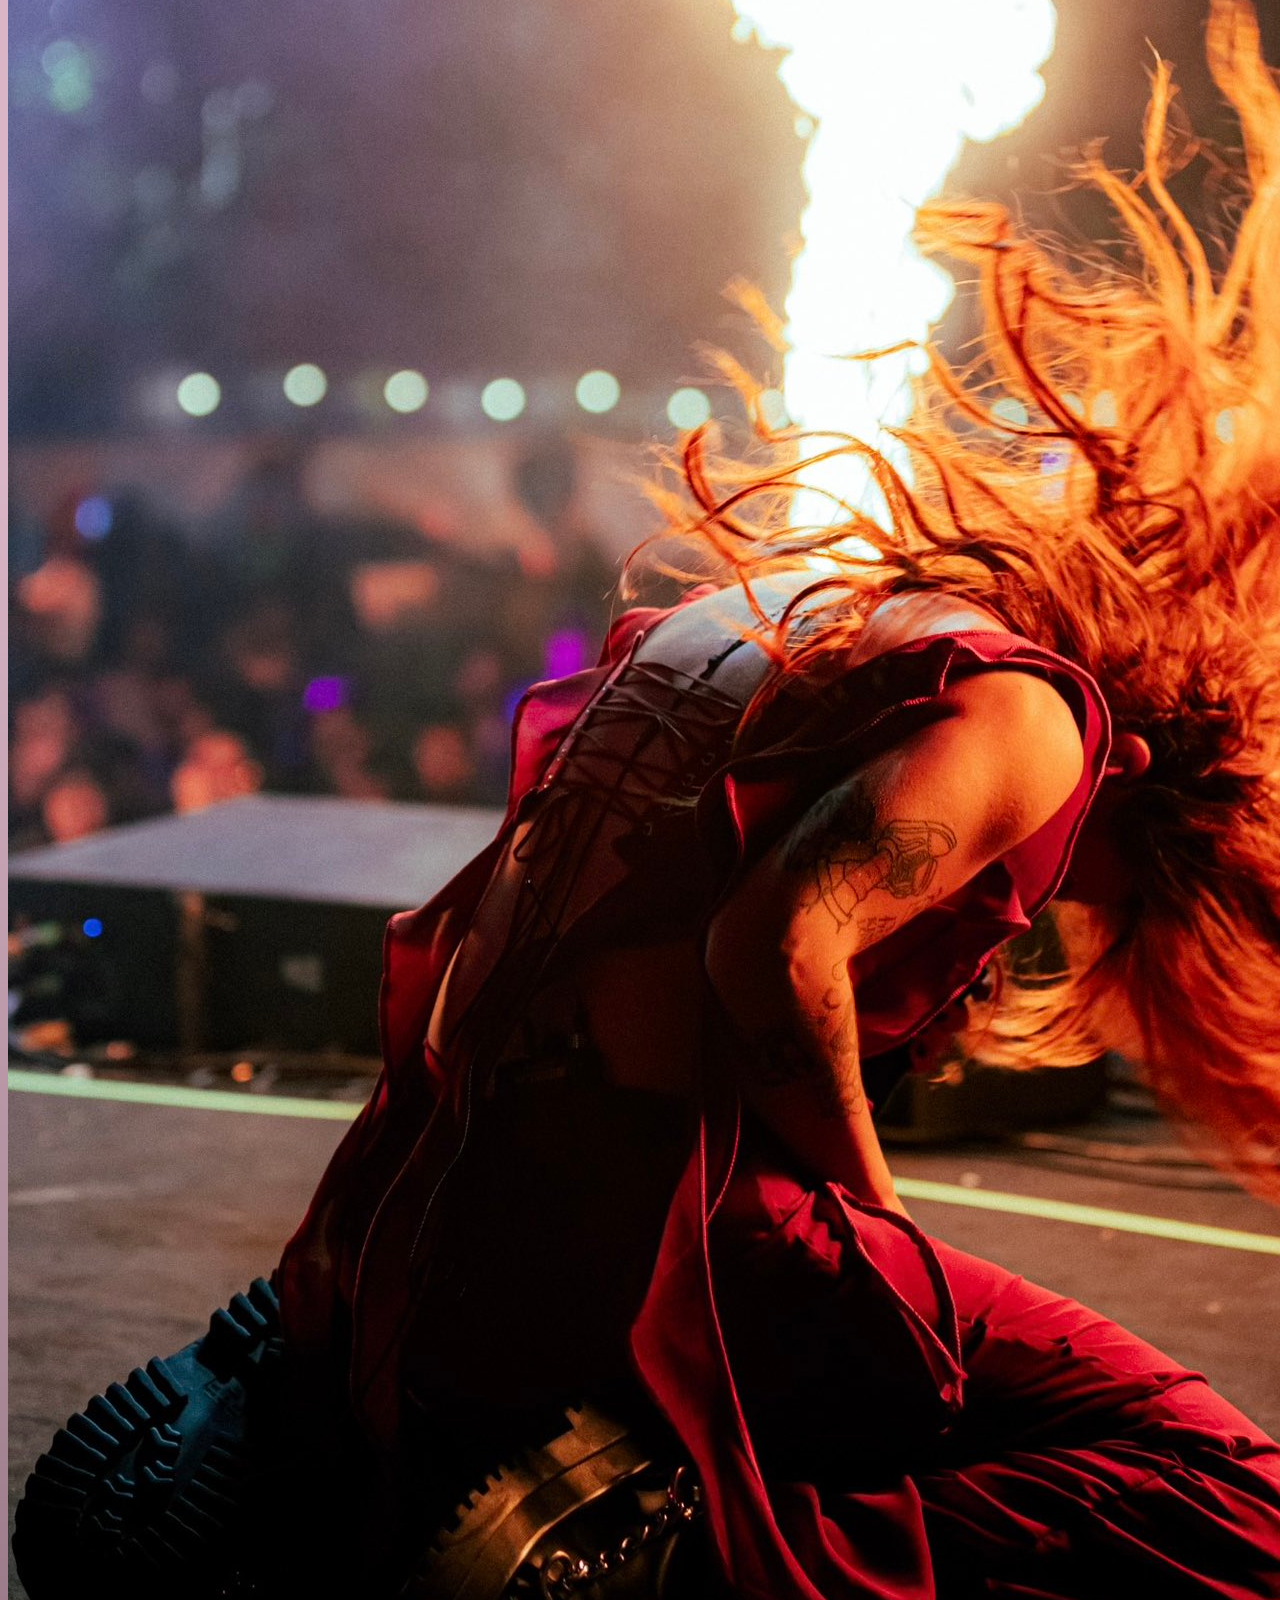
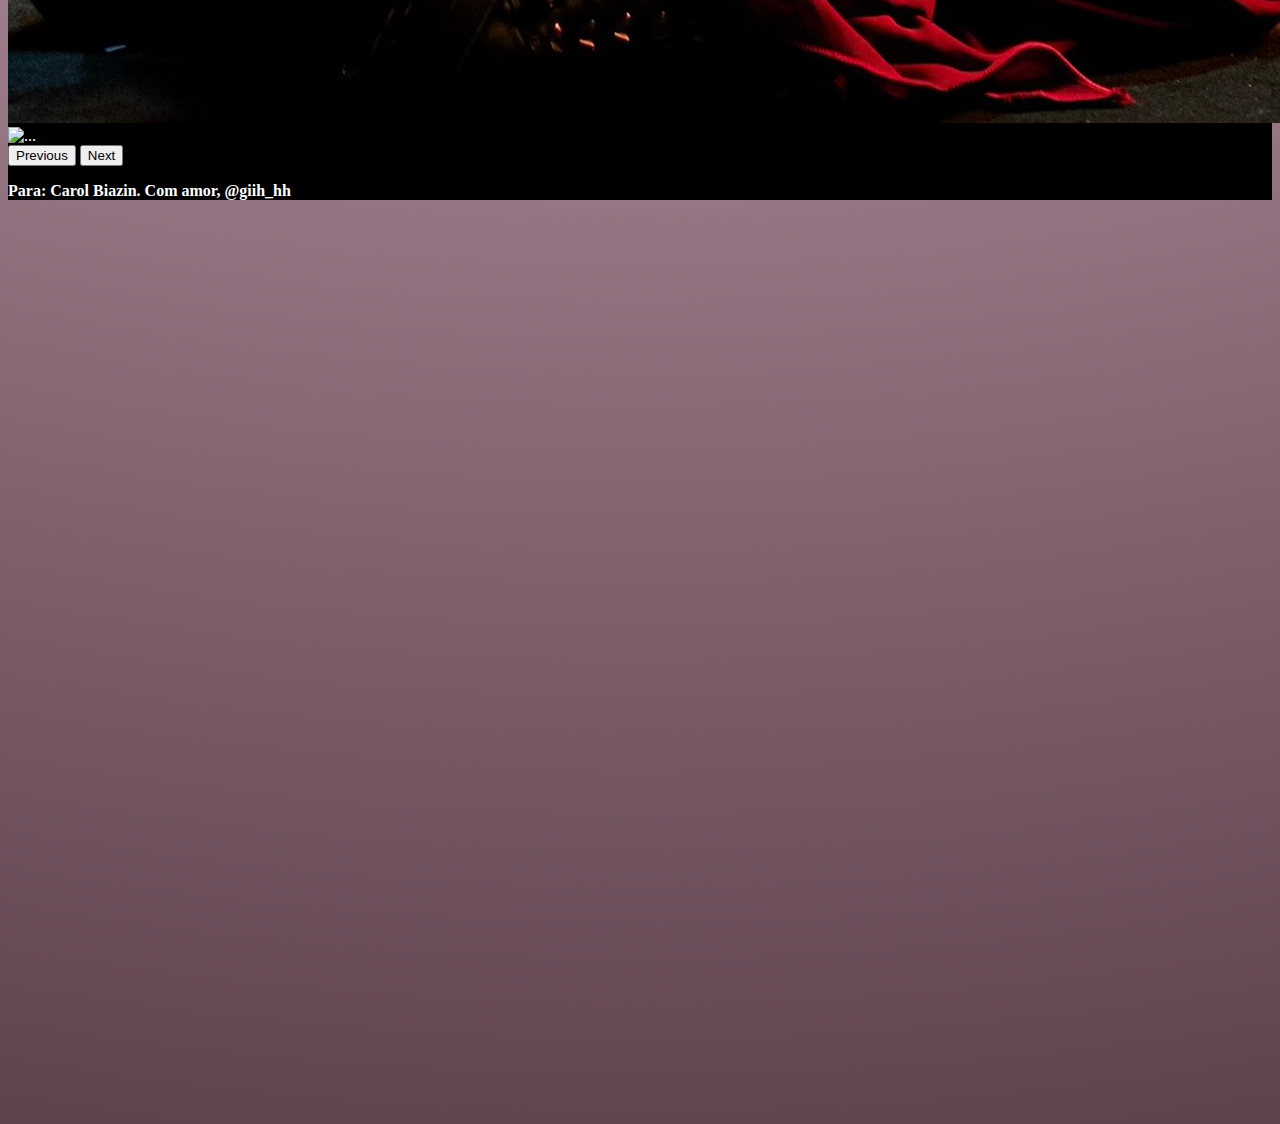
==== commit 97af6dd4: "atualizei algumas imagens" ====
--- a/index.html
+++ b/index.html
@@ -28,7 +28,7 @@
                     <iframe style="border-radius:12px;" src="https://open.spotify.com/embed/track/2vMIl1mseznjvfBuMgxoJJ?utm_source=generator&theme=0" width="100%" height="152" frameBorder="0" allowfullscreen="" allow="autoplay; clipboard-write; encrypted-media; fullscreen; picture-in-picture" loading="lazy"></iframe>
                 </div>
                 <div class="col-12 mb-3">
-                    <h1>2. MALE MEMO</h1>
+                    <h1>2. MALA MEMO</h1>
                     <iframe style="border-radius:12px" src="https://open.spotify.com/embed/track/2RBgpZ7VODWZUjr0onXIzW?utm_source=generator&theme=0" width="100%" height="152" frameBorder="0" allowfullscreen="" allow="autoplay; clipboard-write; encrypted-media; fullscreen; picture-in-picture" loading="lazy"></iframe>
                 </div>
                 <div class="col-12 mb-3">
@@ -45,7 +45,7 @@
                 </div>
                 <div class="col-12 mb-3">
                     <h1>6. EX NAO AMA</h1>
-                    <iframe style="border-radius:12px" src="https://open.spotify.com/embed/track/3RVZdinoiX06DUKDhsD4Te?utm_source=generator&theme=0" width="100%" height="152" frameBorder="0" allowfullscreen="" allow="autoplay; clipboard-write; encrypted-media; fullscreen; picture-in-picture" loading="lazy"></iframe>
+                    <iframe style="border-radius:12px" src="https://open.spotify.com/embed/track/01P6wiDwyOL4vlPFSsGAAO?utm_source=generator&theme=0" width="100%" height="152" frameBorder="0" allowfullscreen="" allow="autoplay; clipboard-write; encrypted-media; fullscreen; picture-in-picture" loading="lazy"></iframe>
                 </div>
                 <div class="col-12 mb-3">
                     <h1>7. DESSA VEZ NAO</h1>
@@ -86,7 +86,7 @@
             <div id="carouselExampleFade" class="carousel slide carousel-fade">
                 <div class="carousel-inner">
                   <div class="carousel-item active">
-                    <img src="img/I4YWjv5P_400x400.jpg" class="d-block w-100" style="" alt="...">
+                    <img src="img/F-SHpKHWQAApdhd.jpg" class="d-block w-100" style="" alt="...">
                   </div>
                   <div class="carousel-item">
                     <img src="..." class="d-block w-100" alt="...">
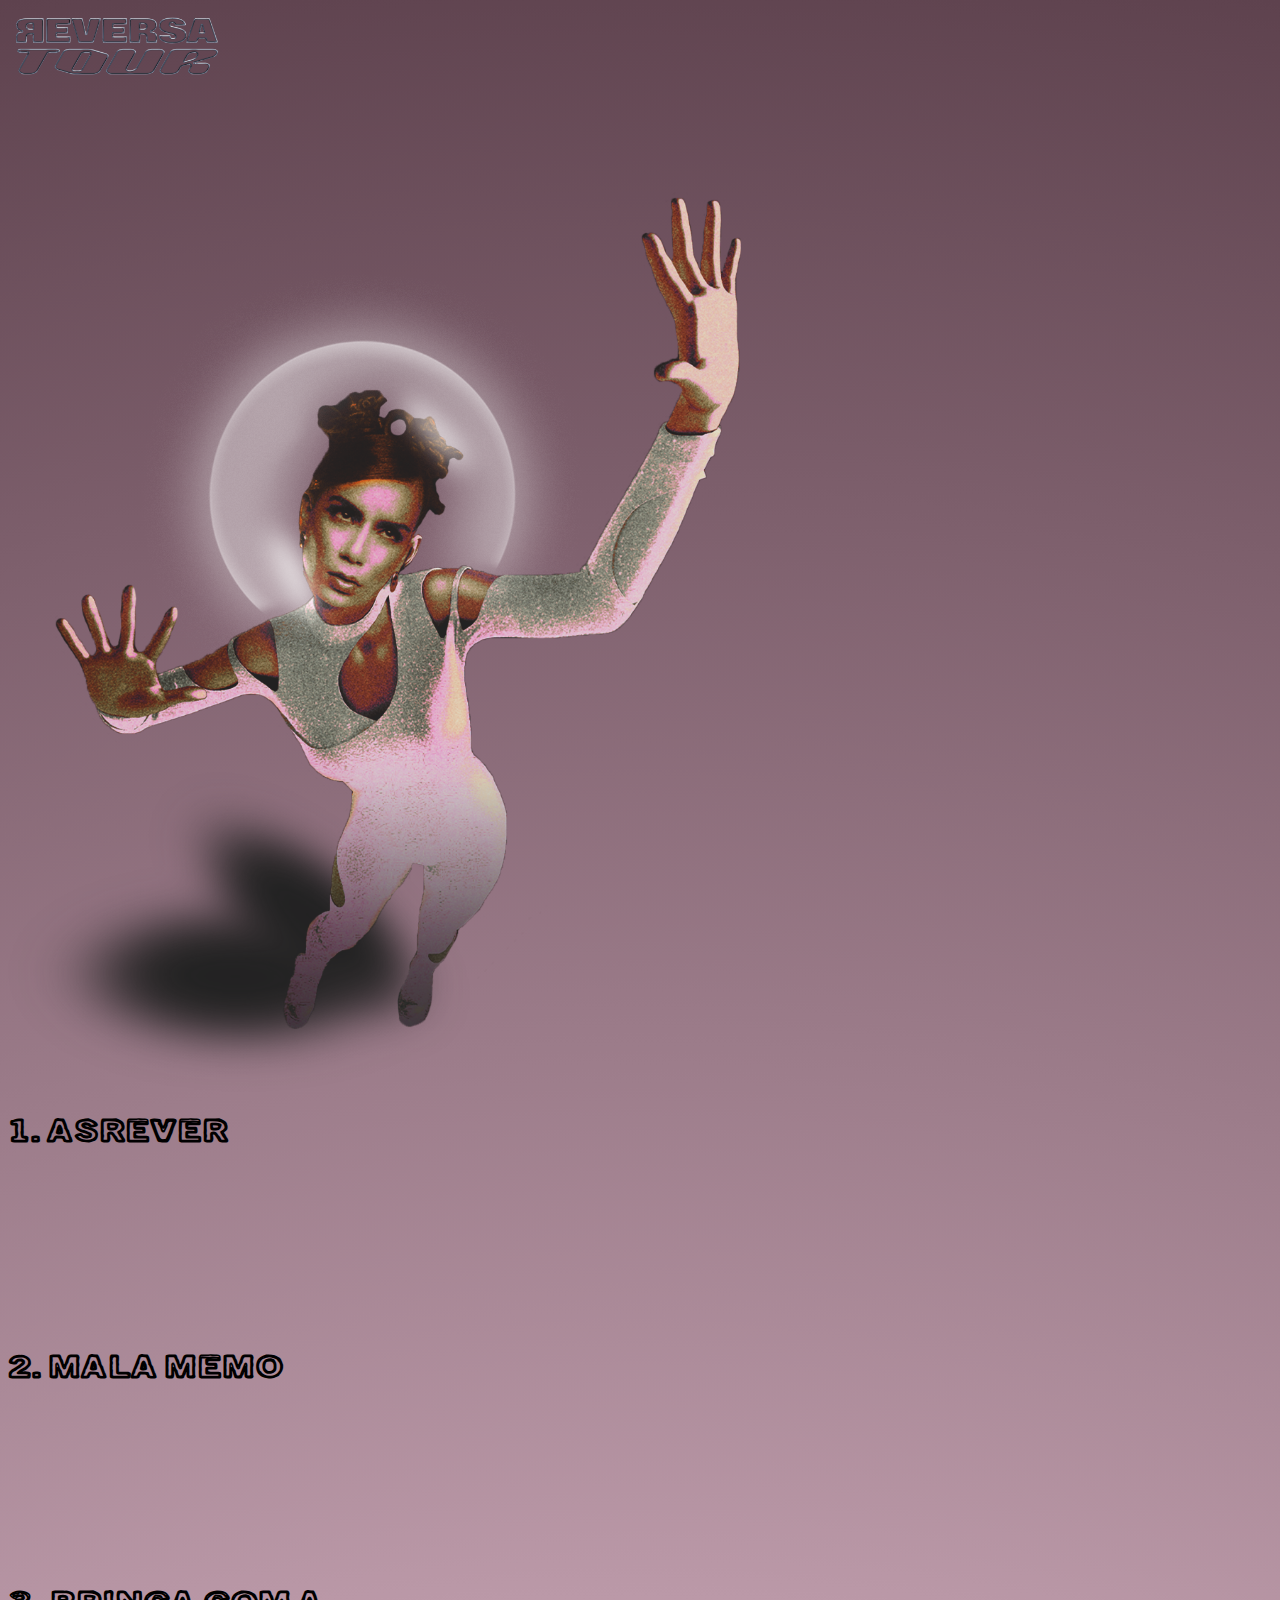
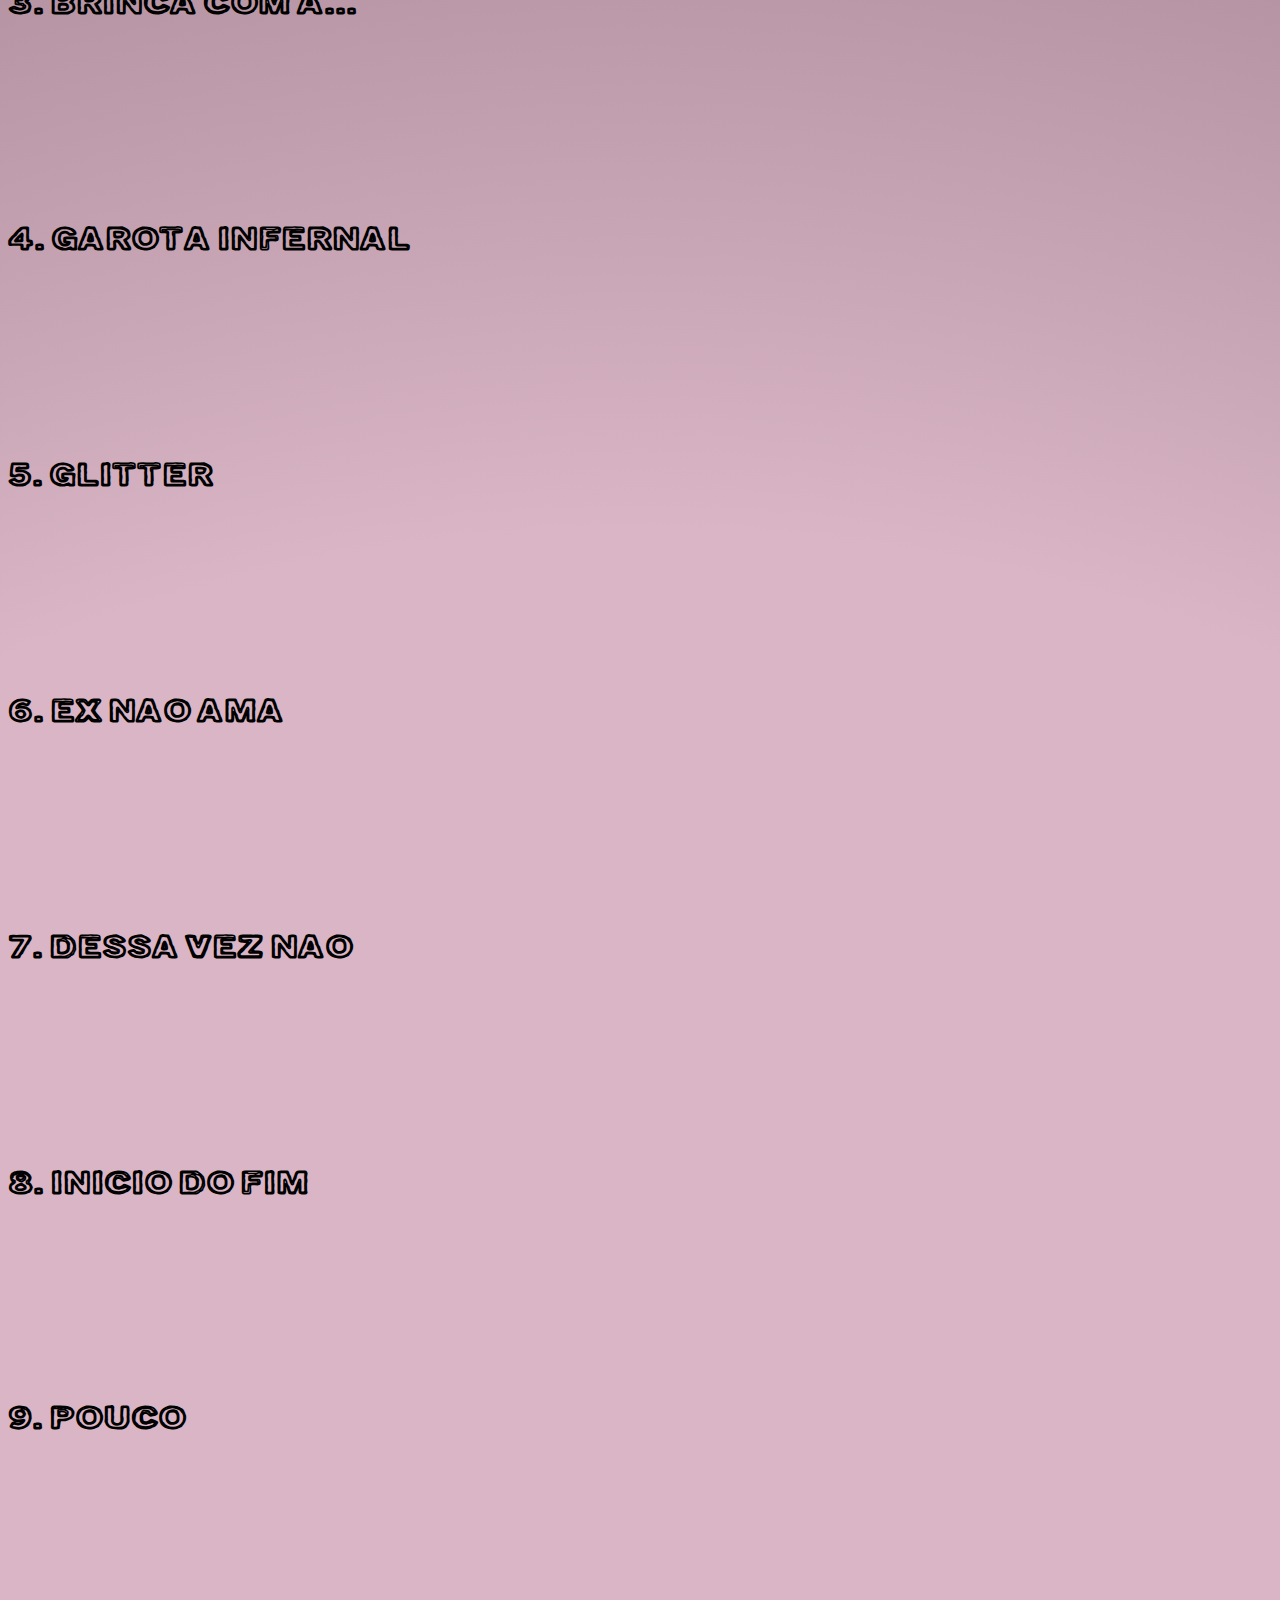
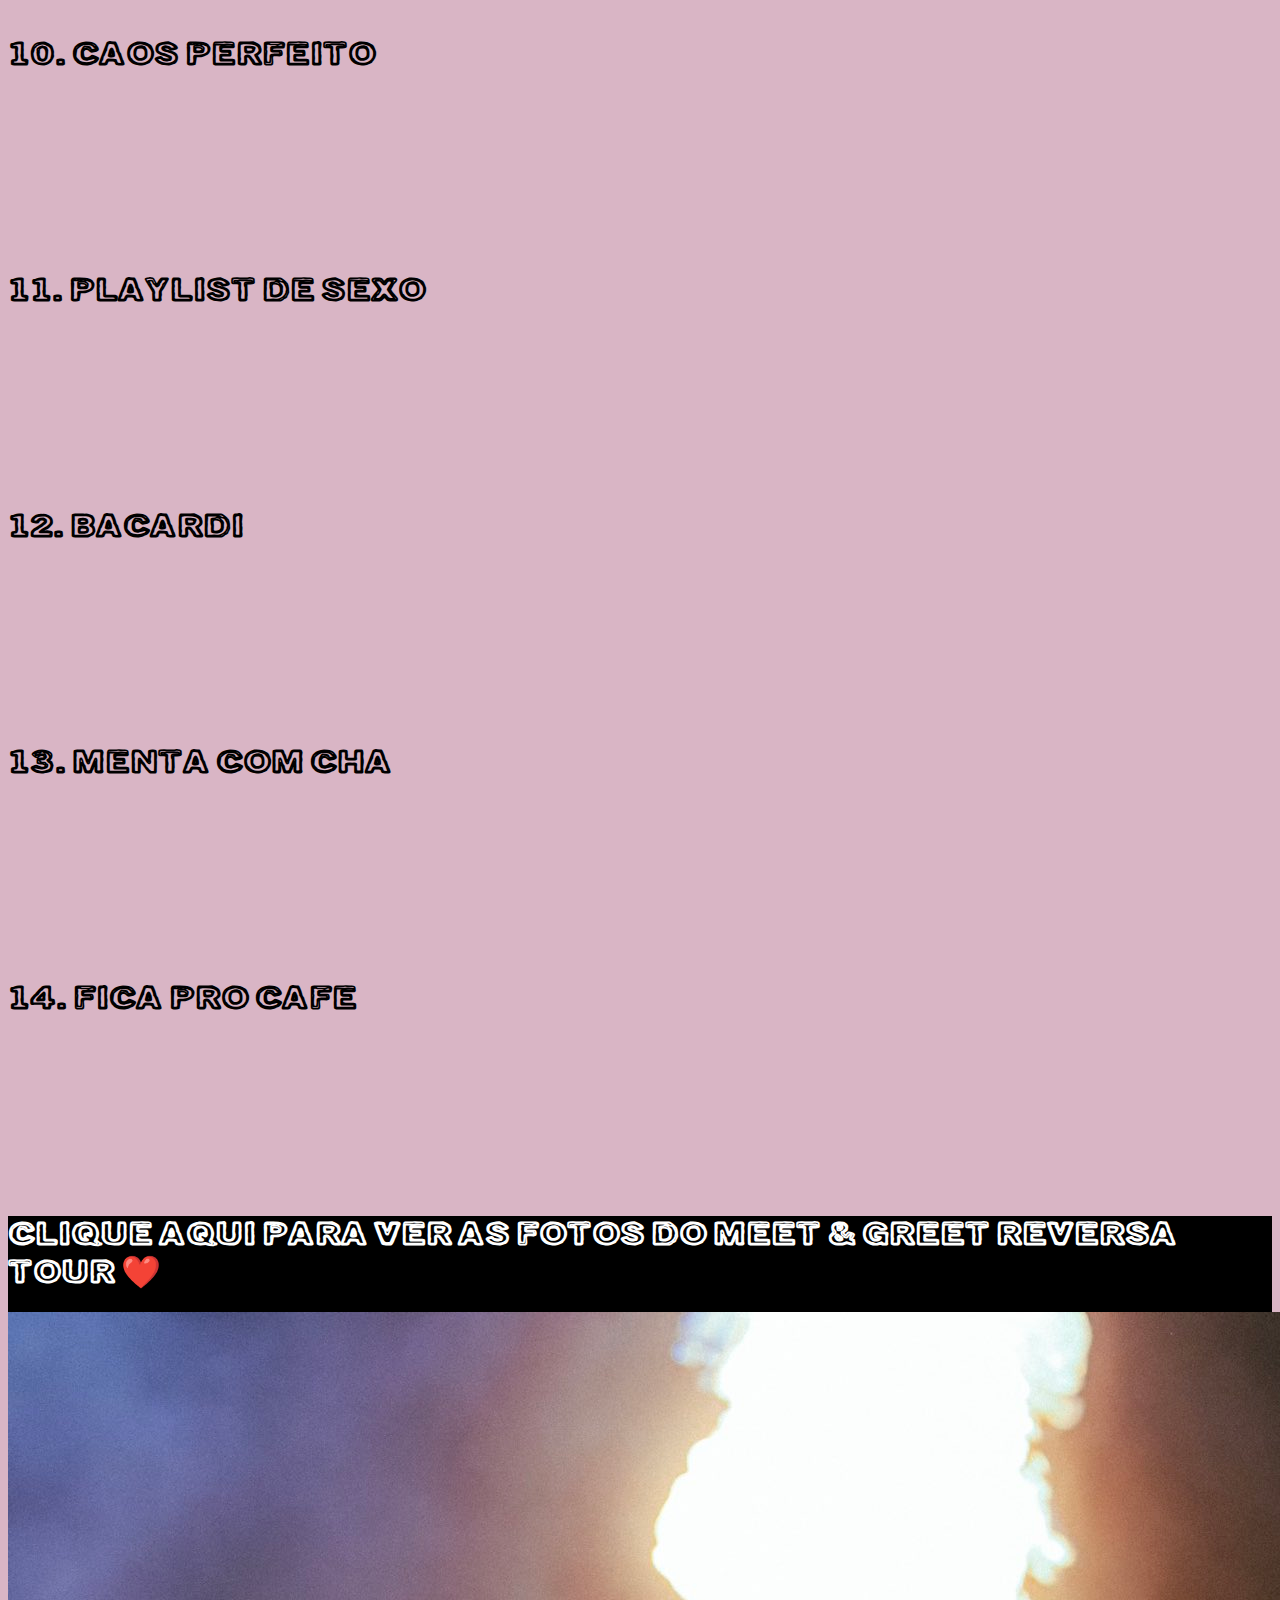
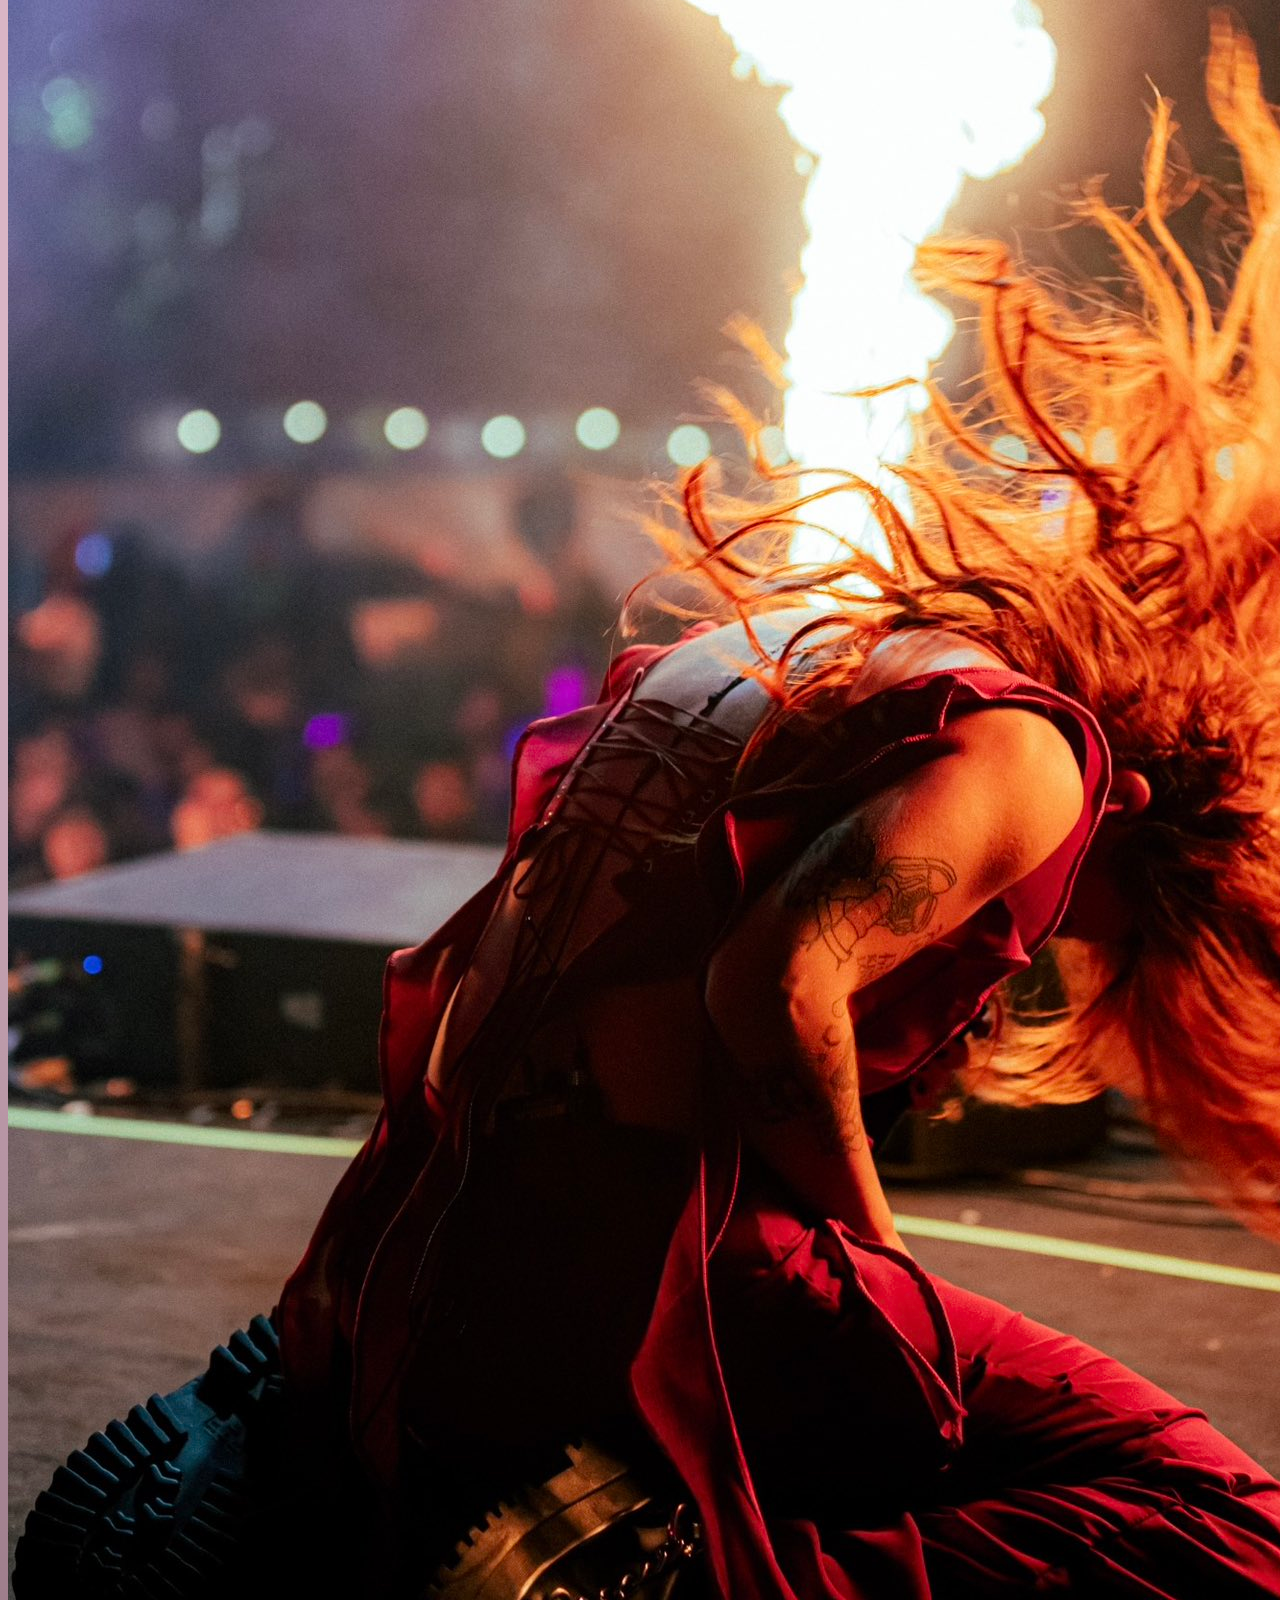
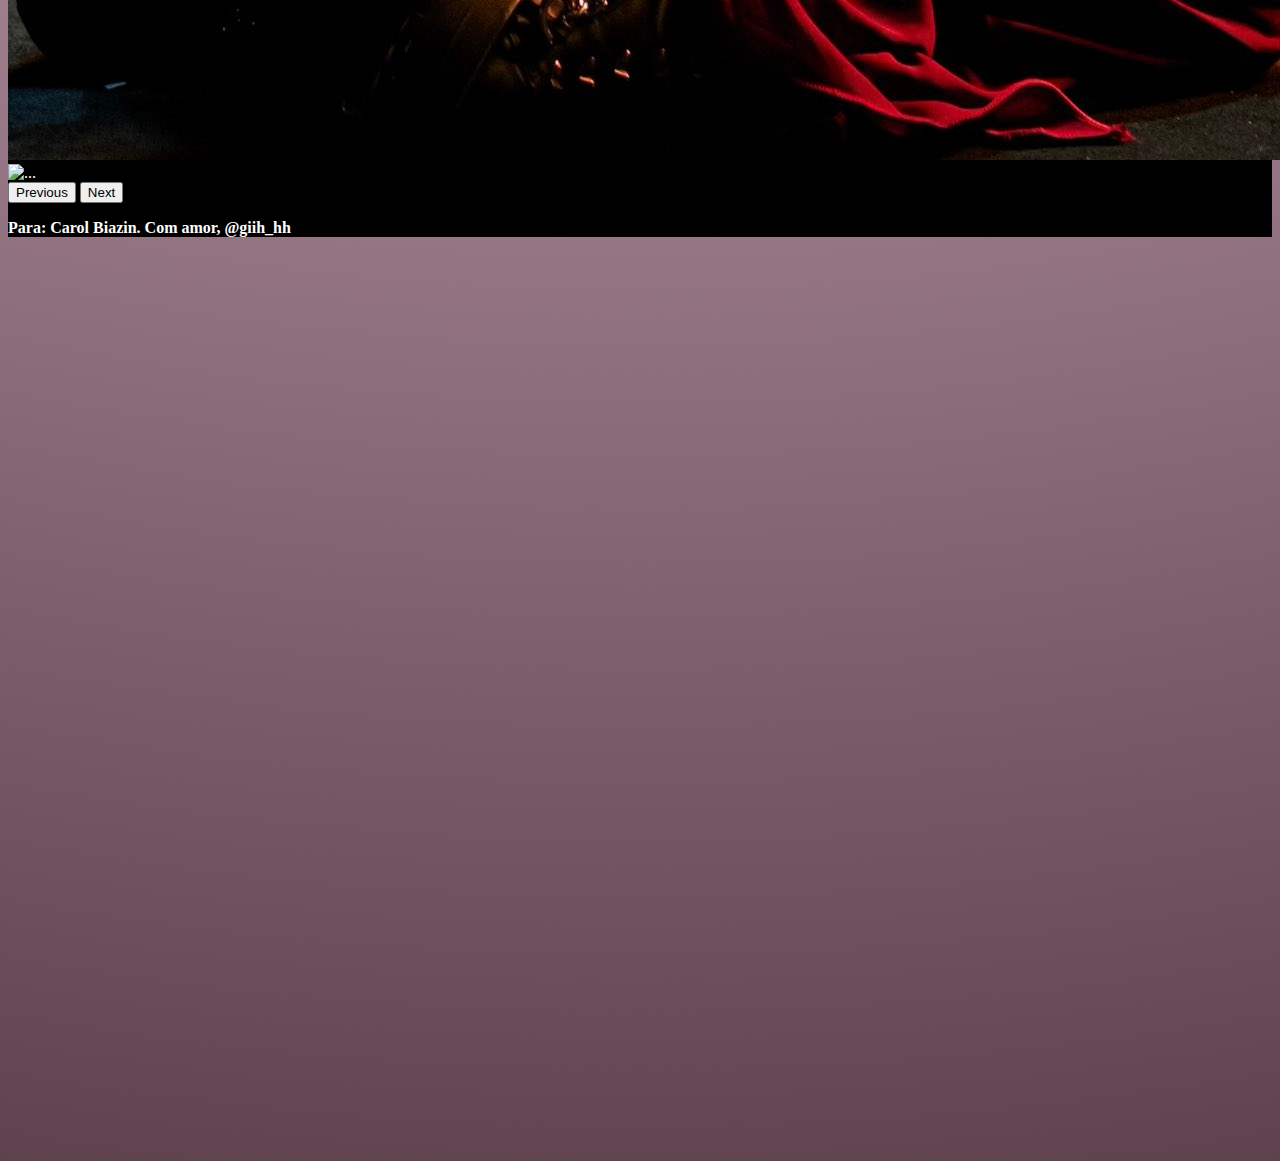
==== commit e857fef7: "clique aqui" ====
--- a/index.html
+++ b/index.html
@@ -82,7 +82,7 @@
             </div> 
         </div>
         <div class="agradecimentos text-center">
-            <a href="meetgreet.html" target="_blank"><h1>FOTOS MEET & GREET REVERSA TOUR ❤️</h1>
+            <a href="meetgreet.html" target="_blank"><h1>CLIQUE AQUI PARA VER AS FOTOS DO MEET & GREET REVERSA TOUR ❤️</h1>
             <div id="carouselExampleFade" class="carousel slide carousel-fade">
                 <div class="carousel-inner">
                   <div class="carousel-item active">
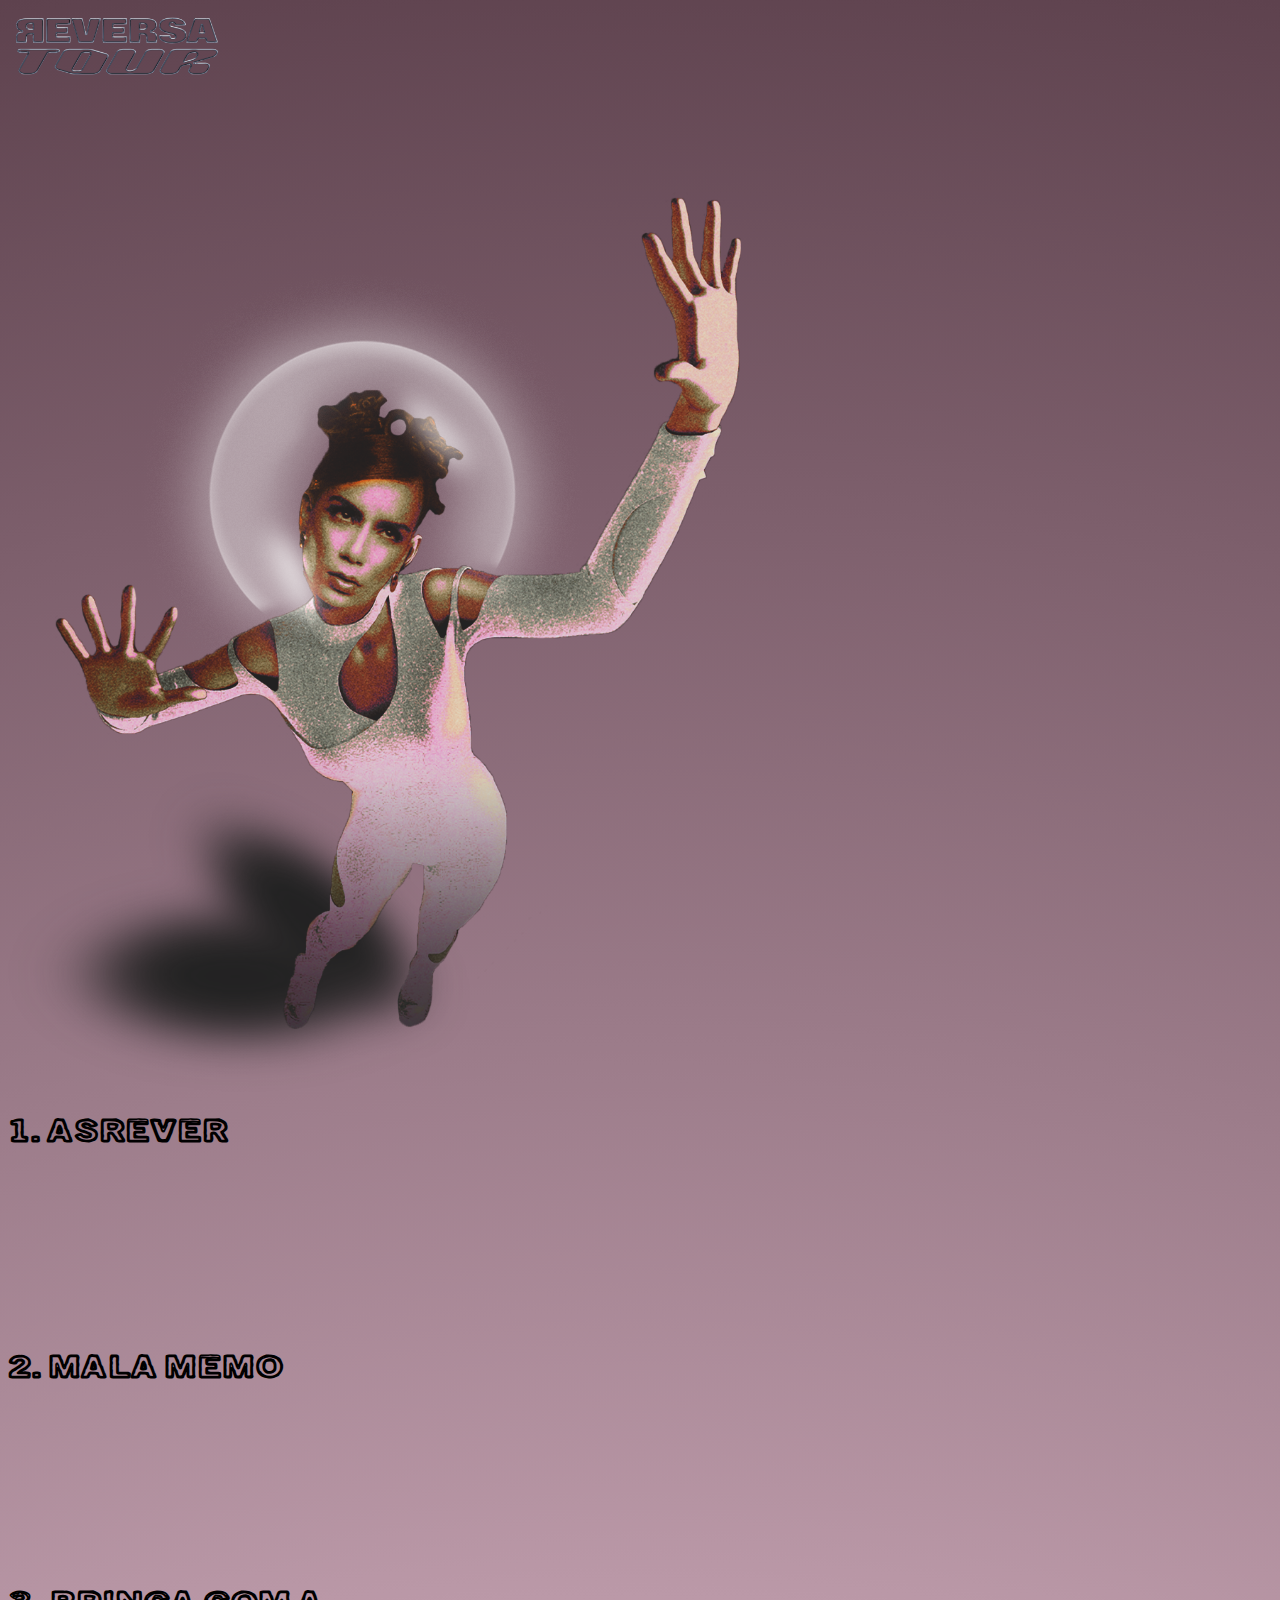
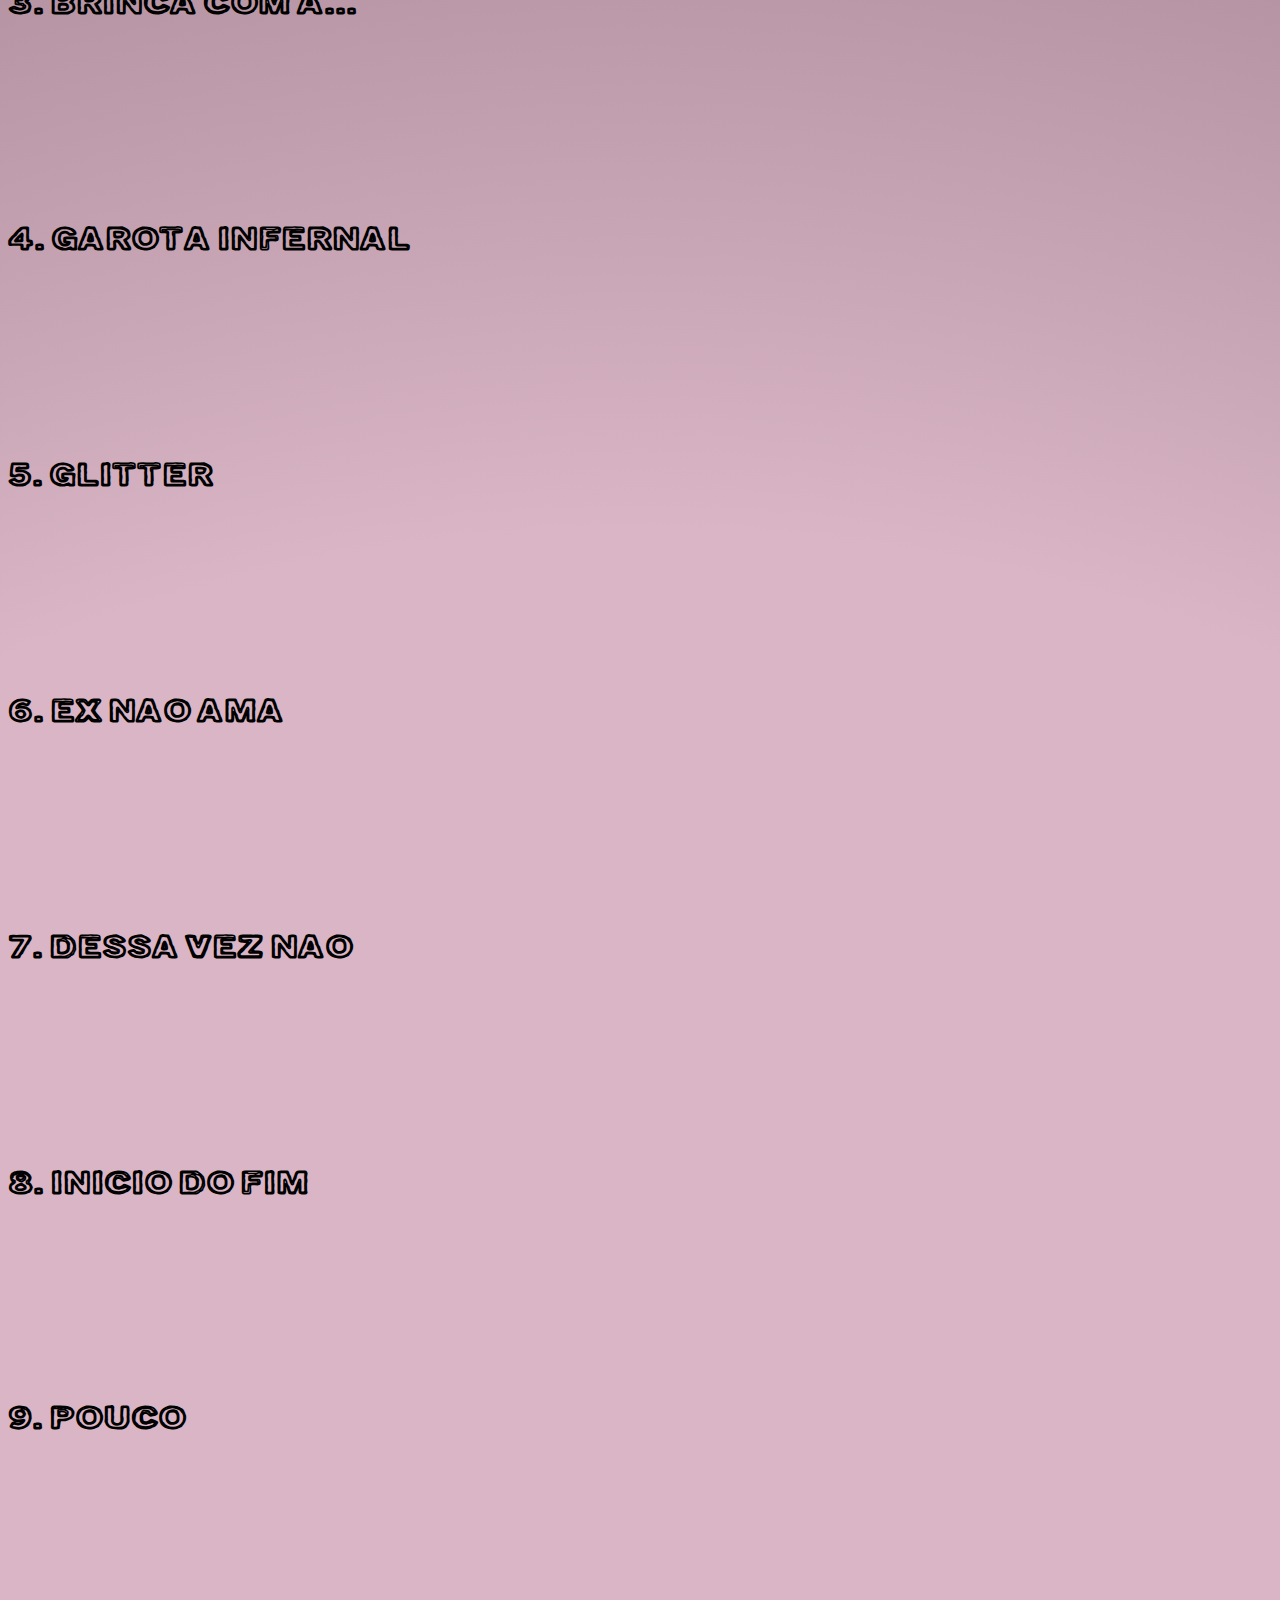
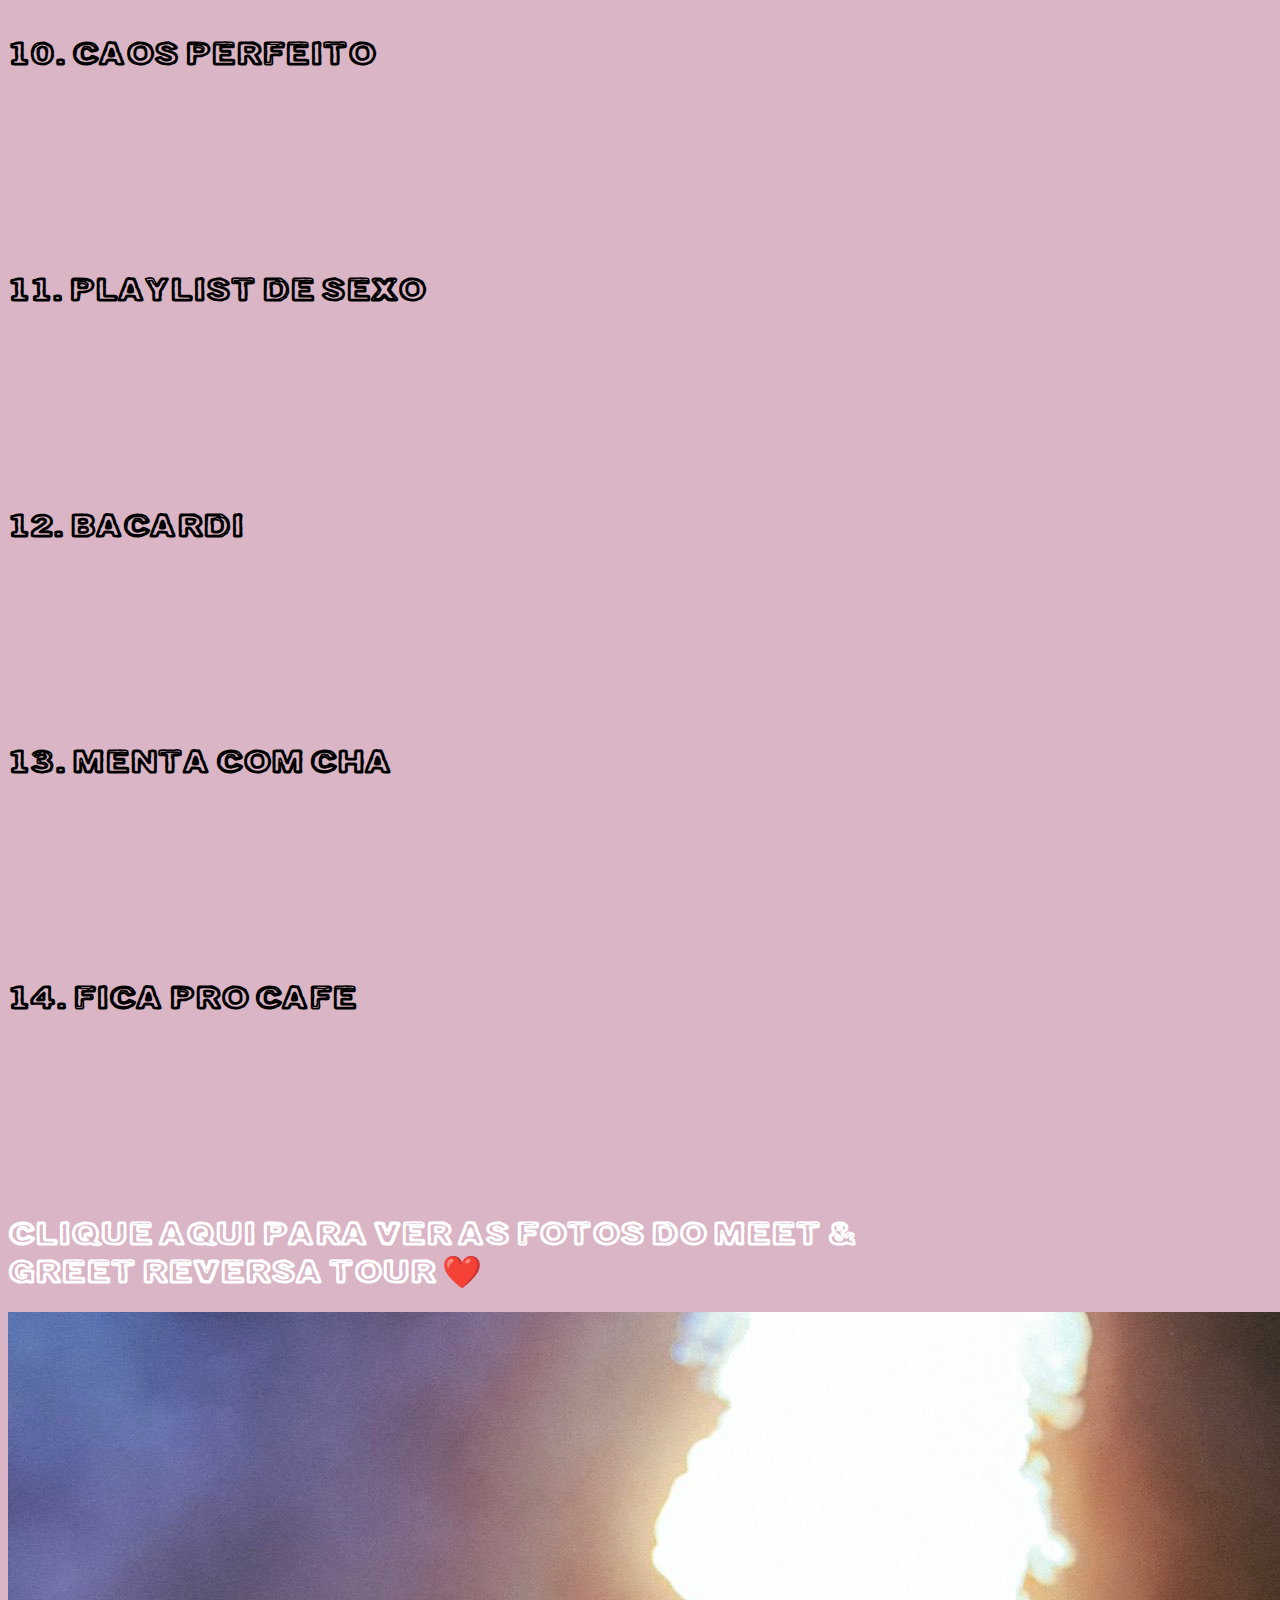
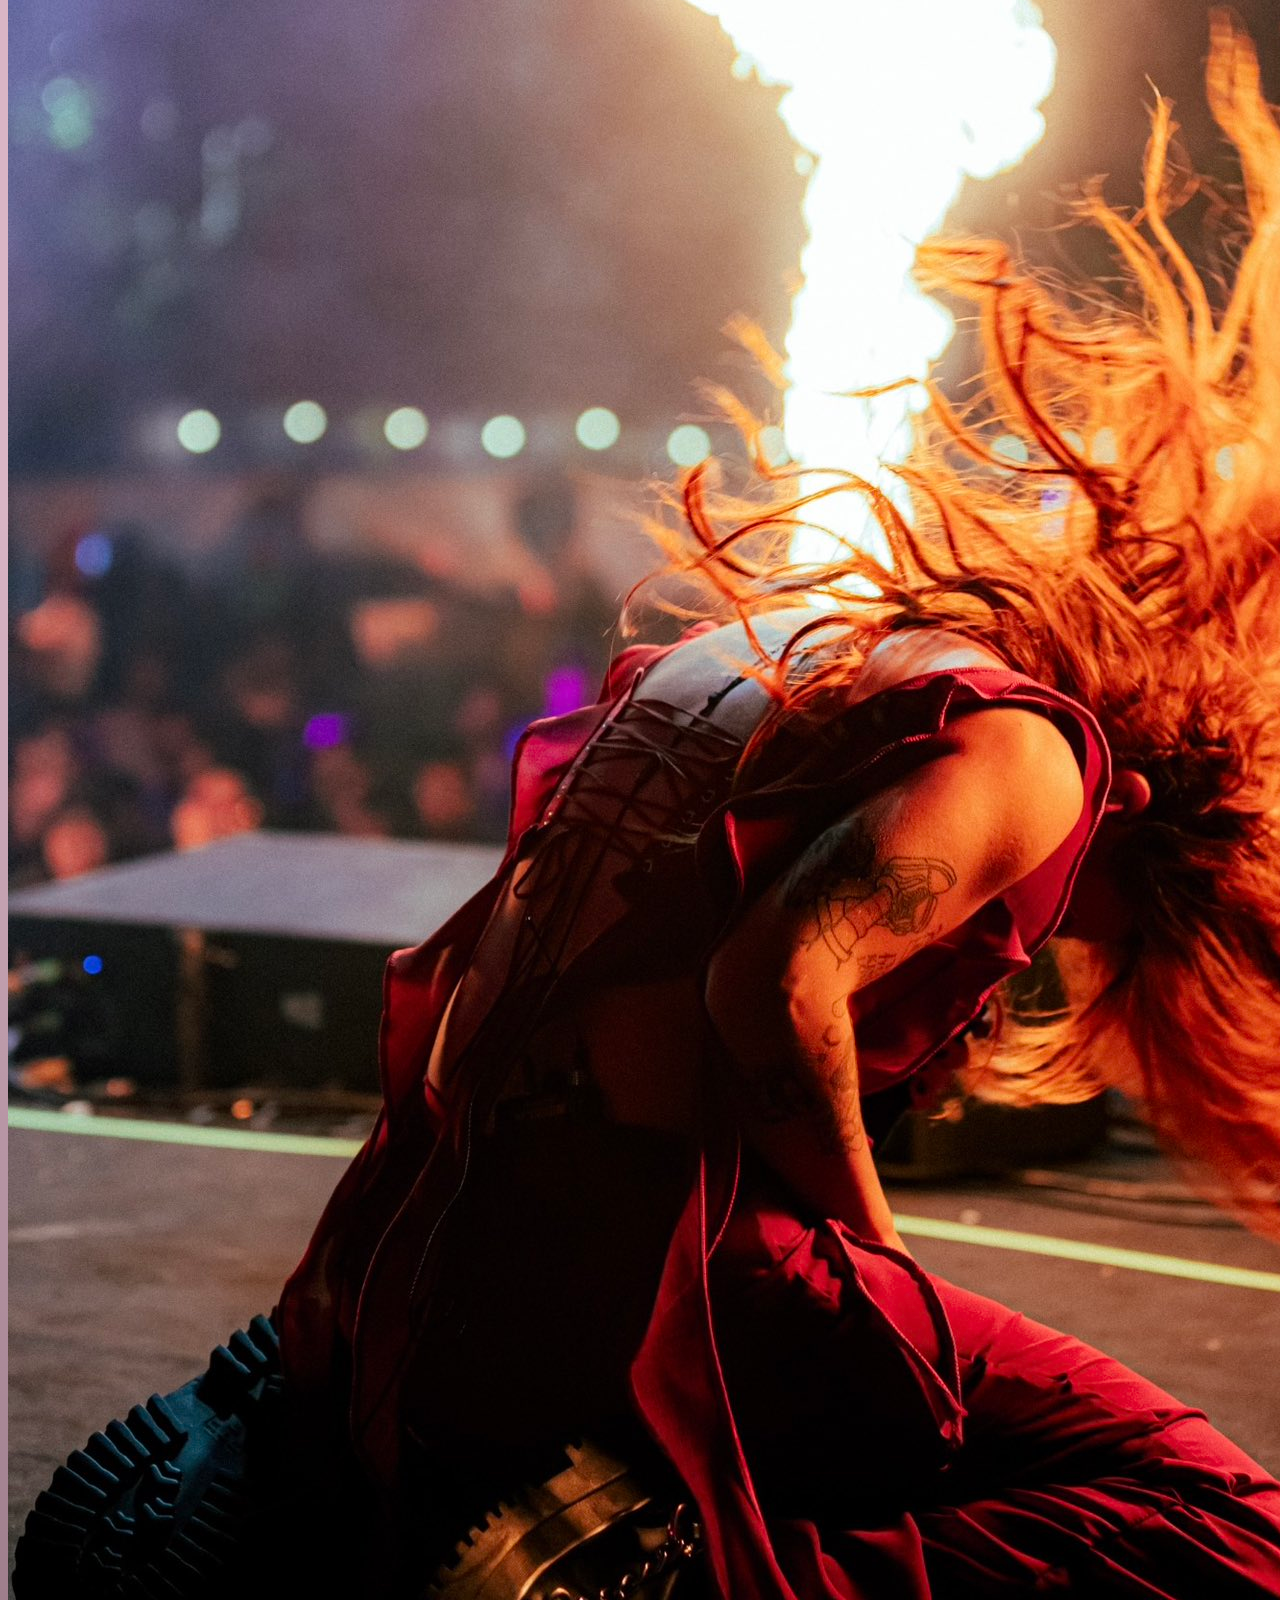
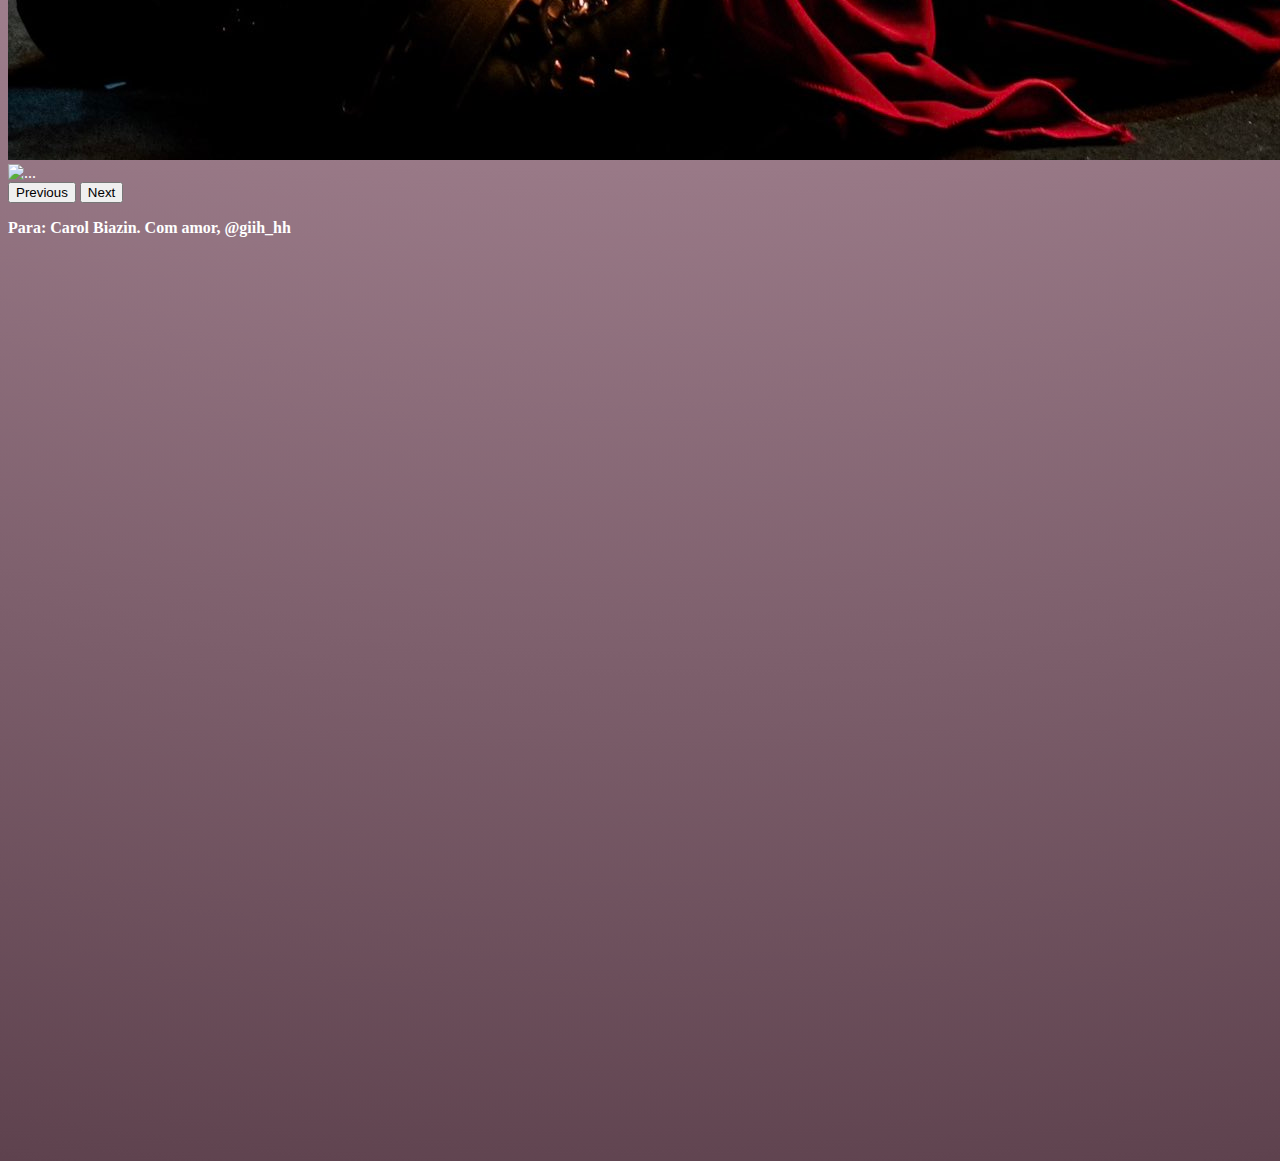
==== commit 460b8291: "mudei alguns textos" ====
--- a/index.html
+++ b/index.html
@@ -81,12 +81,12 @@
                 </div>
             </div> 
         </div>
-        <div class="agradecimentos text-center">
+        <div class="container text-center bg-black" style="max-width: 960px;">
             <a href="meetgreet.html" target="_blank"><h1>CLIQUE AQUI PARA VER AS FOTOS DO MEET & GREET REVERSA TOUR ❤️</h1>
             <div id="carouselExampleFade" class="carousel slide carousel-fade">
                 <div class="carousel-inner">
                   <div class="carousel-item active">
-                    <img src="img/F-SHpKHWQAApdhd.jpg" class="d-block w-100" style="" alt="...">
+                    <img src="img/F-SHpKHWQAApdhd.jpg" class="img-fluid w-100" alt="...">
                   </div>
                   <div class="carousel-item">
                     <img src="..." class="d-block w-100" alt="...">
@@ -102,7 +102,7 @@
                 </button>
               </div>
             </a>
-            <p>Para: Carol Biazin. Com amor, @giih_hh</p>
+            <p style="font-weight: bold; color: white;">Para: Carol Biazin. Com amor, @giih_hh</p>
         </div>
     </div>
 
